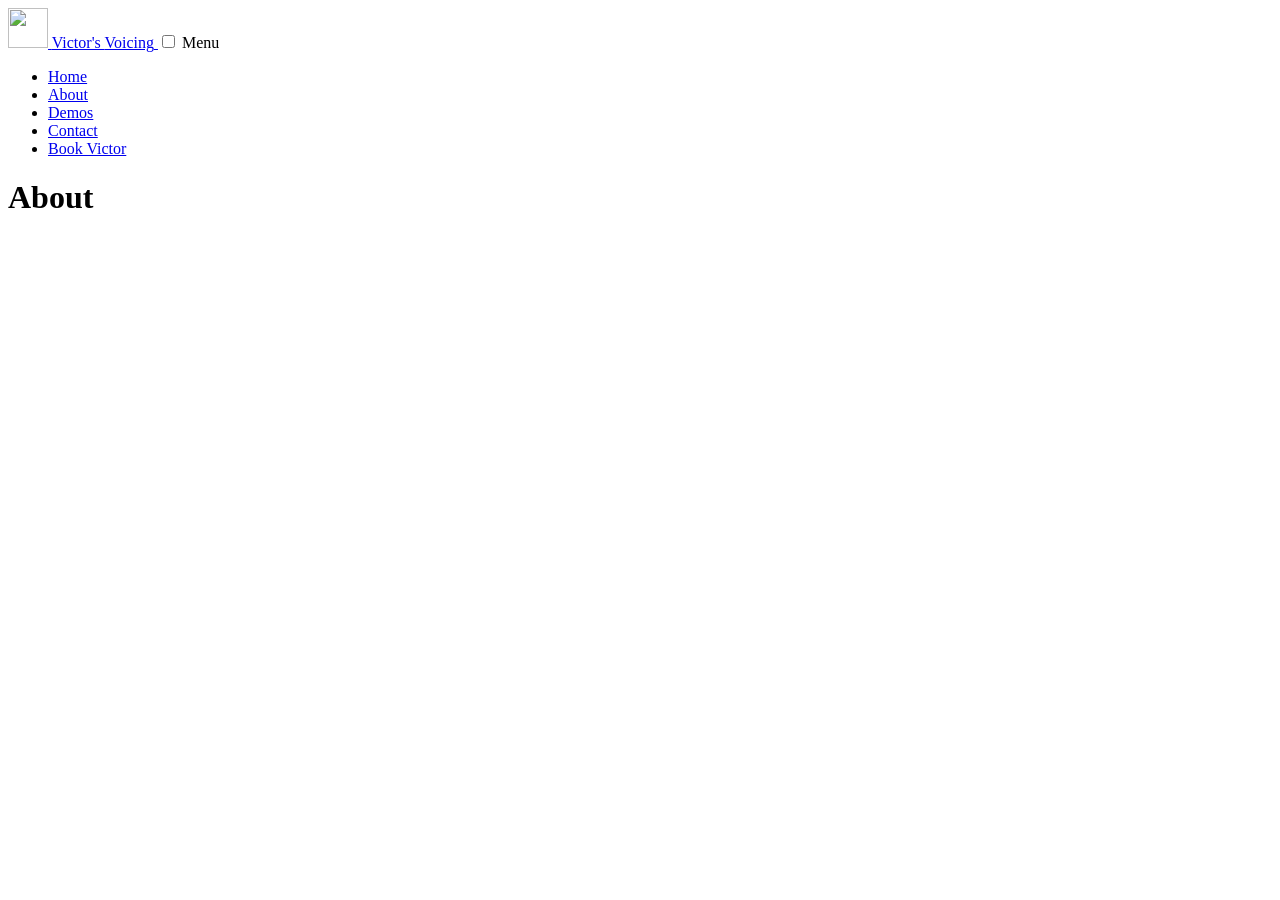
==== site/about.html @ e9a754fc "Added basic specification, build script and basic nav menu" ====
<!DOCTYPE html>
<html lang="en">

<head>
    <meta charset="UTF-8">
    <meta name="viewport" content="width=device-width, initial-scale=1.0">
    <meta http-equiv="X-UA-Compatible" content="ie=edge">
    <title>Victor's Voicing</title>
    <link rel="stylesheet" href="style.css">
</head>

<body>
    <header class="site-header" id="top">
        <a class="brand" href="index.html">
            <img class="brand-mark" src="media/images/logo-80.png" alt="" width="40" height="40">
            <span class="brand-name">Victor's <span>Voicing</span></span>
        </a>
        <input class="nav-toggle" type="checkbox" id="nav-toggle">
        <label class="nav-button" for="nav-toggle"><span class="nav-button-bars"></span>Menu</label>
        <nav class="site-nav" aria-label="Primary">
            <ul class="nav-list">
                <li><a class="nav-link" href="index.html" aria-current="page">Home</a></li>
                <li><a class="nav-link" href="about.html">About</a></li>
                <li><a class="nav-link" href="demos.html">Demos</a></li>
                <li><a class="nav-link" href="contact.html">Contact</a></li>
                <li><a class="nav-link nav-cta" href="booking.html">Book Victor</a></li>
            </ul>
        </nav>
    </header>

    <main>
        <h1>About</h1>
    </main>
</body>

</html>
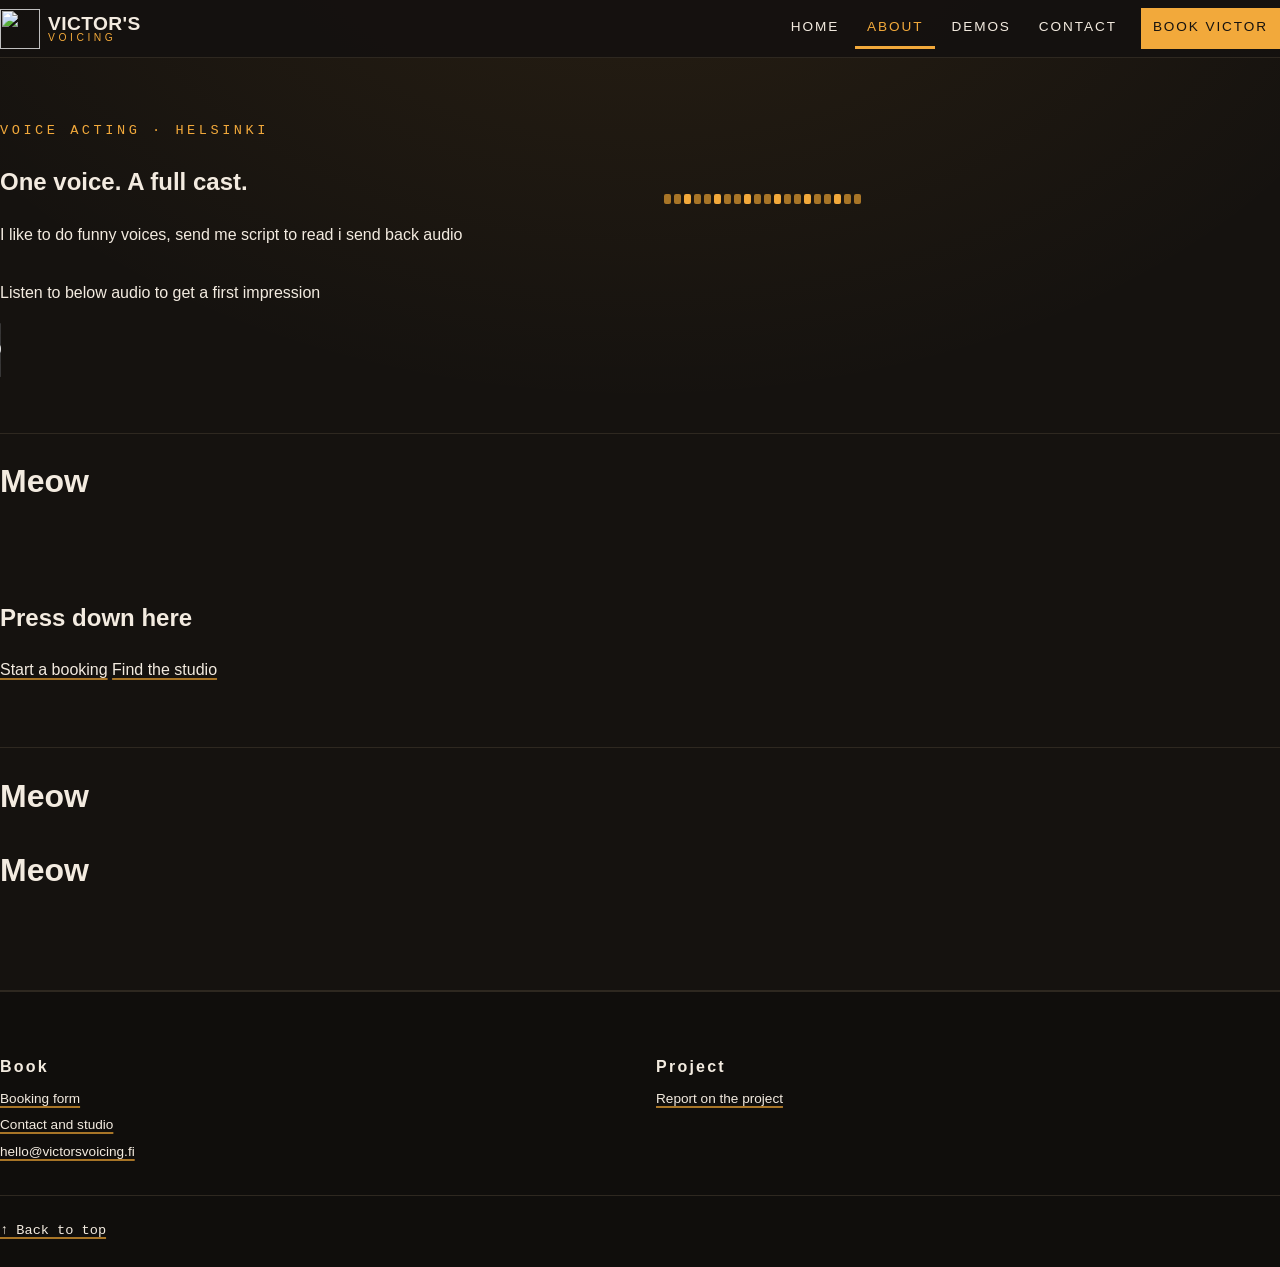
==== commit ba963ba5: "copy over the index.html header, main and footer into the other pages" ====
--- a/site/about.html
+++ b/site/about.html
@@ -6,31 +6,101 @@
     <meta name="viewport" content="width=device-width, initial-scale=1.0">
     <meta http-equiv="X-UA-Compatible" content="ie=edge">
     <title>Victor's Voicing</title>
-    <link rel="stylesheet" href="style.css">
+    <link rel="stylesheet" href="css/main.css">
+    <link rel="stylesheet" href="css/header.css">
+    <link rel="stylesheet" href="css/waveform.css">
+    <link rel="stylesheet" href="css/media-query.css">
+    <link rel="stylesheet" href="css/footer.css">
+
 </head>
 
 <body>
     <header class="site-header" id="top">
-        <a class="brand" href="index.html">
-            <img class="brand-mark" src="media/images/logo-80.png" alt="" width="40" height="40">
-            <span class="brand-name">Victor's <span>Voicing</span></span>
-        </a>
-        <input class="nav-toggle" type="checkbox" id="nav-toggle">
-        <label class="nav-button" for="nav-toggle"><span class="nav-button-bars"></span>Menu</label>
-        <nav class="site-nav" aria-label="Primary">
-            <ul class="nav-list">
-                <li><a class="nav-link" href="index.html" aria-current="page">Home</a></li>
-                <li><a class="nav-link" href="about.html">About</a></li>
-                <li><a class="nav-link" href="demos.html">Demos</a></li>
-                <li><a class="nav-link" href="contact.html">Contact</a></li>
-                <li><a class="nav-link nav-cta" href="booking.html">Book Victor</a></li>
-            </ul>
-        </nav>
+        <div class="shell header-inner">
+            <a class="brand" href="index.html">
+                <img class="brand-mark" src="media/images/logo-80.png" alt="" width="40" height="40">
+                <span class="brand-name">Victor's <span>Voicing</span></span>
+            </a>
+            <input class="nav-toggle" type="checkbox" id="nav-toggle">
+            <label class="nav-button" for="nav-toggle"><span class="nav-button-bars"></span>Menu</label>
+            <nav class="site-nav" aria-label="Primary">
+                <ul class="nav-list">
+                    <li><a class="nav-link" href="index.html">Home</a></li>
+                    <li><a class="nav-link" href="about.html" aria-current="page">About</a></li>
+                    <li><a class="nav-link" href="demos.html">Demos</a></li>
+                    <li><a class="nav-link" href="contact.html">Contact</a></li>
+                    <li><a class="nav-link nav-cta" href="booking.html">Book Victor</a></li>
+                </ul>
+            </nav>
+        </div>
     </header>
 
-    <main>
-        <h1>About</h1>
+    <main id="main">
+        <section class="section hero">
+            <div class="shell hero-grid">
+                <div>
+                    <p class="eyebrow">Voice acting · Helsinki</p>
+                    <h1 class="hero-title">One voice. <span>A full cast.</span></h1>
+                    <p class="lead">I like to do funny voices, send me script to read i send back audio</p>
+                </div>
+                <p class="waveform" aria-hidden="true">
+                    <span></span><span></span><span></span><span></span><span></span><span></span><span></span><span></span><span></span><span></span><span></span><span></span><span></span><span></span><span></span><span></span><span></span><span></span><span></span><span></span>
+                </p>
+                <div>
+                    <p>Listen to below audio to get a first impression</p>
+                    <audio controls preload="none">
+                        <source src="media/audio/clip-featured.ogg" type="audio/ogg">
+                        <source src="media/audio/clip-featured.mp3" type="audio/mpeg">
+                        <a href="media/audio/clip-featured.mp3">Introduction audio clip</a>
+                    </audio>
+                </div>
+            </div>
+        </section>
+        <h1>Meow</h1>
+
+        <section class="section">
+            <div class="shell split">
+                <div>
+                    <h2>Press down here</h2>
+                    <p class="button-row">
+                        <a class="button button-primary" href="booking.html">Start a booking</a>
+                        <a class="button button-ghost" href="contact.html">Find the studio</a>
+                    </p>
+                </div>
+            </div>
+        </section>
+
+        <h1>Meow</h1>
+        <h1>Meow</h1>
     </main>
+
+    <footer class="site-footer">
+        <div class="shell">
+            <div class="footer-grid">
+
+                <section>
+                    <h2>Book</h2>
+                    <ul class="footer-list">
+                        <li><a href="booking.html">Booking form</a></li>
+                        <li><a href="contact.html">Contact and studio</a></li>
+                        <li><a
+                                href="mailto:hello@victorsvoicing.fi?subject=Voice%20booking%20enquiry">hello@victorsvoicing.fi</a>
+                        </li>
+                    </ul>
+                </section>
+                <section>
+                    <h2>Project</h2>
+                    <ul class="footer-list">
+                        <li><a href="report.html">Report on the project</a></li>
+                    </ul>
+                </section>
+            </div>
+            <div class="footer-bottom">
+                <p><a href="#top">↑ Back to top</a></p>
+            </div>
+        </div>
+    </footer>
+
 </body>
 
 </html>
--- a/site/css/main.css
+++ b/site/css/main.css
@@ -0,0 +1,141 @@
+:root {
+    /* Color Pallete */
+    color-scheme: dark;
+    --ink: #15120f;
+    --booth: #211c17;
+    --foam: #2e2820;
+    --cream: #f3ebe0;
+    --amber: #f2a93b;
+    --amber-dim: #a87527;
+    --focus: #62d2c3;
+
+
+    /* Nice fonts */
+    --font-display: "Oswald", "Oswald Variable", Impact, "Haettenschweiler", "Arial Narrow", sans-serif;
+    --font-body: "Inter", "Segoe UI", Roboto, "Helvetica Neue", Arial, sans-serif;
+    --font-mono: "JetBrains Mono", "SFMono-Regular", Consolas, "Liberation Mono", monospace;
+
+    /* Size Constants */
+    --step--1: 0.85rem;
+    --step-0: 1rem;
+    --step-1: 1.2rem;
+    --step-2: 1.5rem;
+    --step-3: 1.85rem;
+    --step-4: 2.2rem;
+    --step-5: 2.6rem;
+
+    --space-3xs: 0.25rem;
+    --space-2xs: 0.5rem;
+    --space-xs: 0.75rem;
+    --space-s: 1rem;
+    --space-m: 1.5rem;
+    --space-l: 2rem;
+    --space-xl: 3rem;
+    --space-2xl: 4.5rem;
+    --space-3xl: 6.5rem;
+
+    --rule: 1px solid var(--foam);
+}
+
+
+/* Enforce smooth scroll and normalize size behaviour on mobile  */
+html {
+    scroll-behavior: smooth;
+    -webkit-text-size-adjust: 100%;
+}
+
+body {
+    margin: 0;
+    background-color: var(--ink);
+    background-image: radial-gradient(ellipse 90% 60% at 50% -10%, rgba(242, 169, 59, 0.09), rgba(21, 18, 15, 0) 70%);
+    background-repeat: no-repeat;
+    color: var(--cream);
+    font-family: var(--font-body);
+    font-size: var(--step-0);
+    line-height: 1.65;
+    min-height: 100vh;
+    display: flex;
+    flex-direction: column;
+}
+
+/* A tag color scheme */
+a:link {
+    color: var(--cream);
+    text-decoration-color: var(--amber-dim);
+    text-decoration-thickness: 2px;
+    text-underline-offset: 3px;
+}
+
+a:visited {
+    color: #ded2c2;
+    text-decoration-color: var(--amber-dim);
+}
+
+a:hover {
+    color: var(--amber);
+    text-decoration-color: var(--amber);
+}
+
+a:focus-visible {
+    outline: 3px solid var(--focus);
+    outline-offset: 3px;
+    border-radius: 2px;
+    color: var(--cream);
+}
+
+
+
+
+
+.brand {
+    display: flex;
+    align-items: center;
+    gap: var(--space-2xs);
+    text-decoration: none;
+    margin-right: auto;
+}
+
+.brand:hover .brand-name {
+    color: var(--amber);
+}
+
+.brand-name {
+    font-family: var(--font-display);
+    font-size: var(--step-1);
+    font-weight: 700;
+    text-transform: uppercase;
+    letter-spacing: 0.02em;
+    line-height: 1;
+    color: var(--cream);
+}
+
+.brand-name span {
+    display: block;
+    font-size: 0.54em;
+    letter-spacing: 0.34em;
+    font-weight: 400;
+    color: var(--amber);
+}
+
+
+.section {
+    padding-block: var(--space-xl);
+    border-bottom: var(--rule);
+}
+
+main {
+    flex: 1 0 auto;
+}
+
+.eyebrow {
+    font-family: var(--font-mono);
+    font-size: var(--step--1);
+    text-transform: uppercase;
+    letter-spacing: 0.26em;
+    color: var(--amber);
+    margin-bottom: var(--space-2xs);
+}
+
+.hero-grid {
+    display: grid;
+}
--- a/site/css/header.css
+++ b/site/css/header.css
@@ -0,0 +1,146 @@
+/* Header */
+.site-header {
+    position: sticky;
+    top: 0;
+    z-index: 50;
+    background-color: rgba(21, 18, 15, 0.94);
+    border-bottom: var(--rule);
+}
+
+.header-inner {
+    display: flex;
+    flex-wrap: wrap;
+    align-items: center;
+    gap: var(--space-s);
+    padding-block: var(--space-2xs);
+}
+
+.nav-toggle {
+    position: absolute;
+    opacity: 0;
+    width: 44px;
+    height: 44px;
+    margin: 0;
+}
+
+.nav-toggle:focus-visible+.nav-button {
+    outline: 3px solid var(--focus);
+    outline-offset: 2px;
+}
+
+.site-nav {
+    flex-basis: 100%;
+    max-height: 0;
+    overflow: hidden;
+    transition: max-height 280ms ease;
+}
+
+.nav-toggle:checked~.site-nav {
+    max-height: 34rem;
+}
+
+
+
+.nav-button {
+    display: flex;
+    align-items: center;
+    gap: var(--space-2xs);
+    min-height: 44px;
+    padding-inline: var(--space-2xs);
+    font-family: var(--font-display);
+    font-size: var(--step-0);
+    text-transform: uppercase;
+    letter-spacing: 0.12em;
+    color: var(--cream);
+    cursor: pointer;
+}
+
+.nav-button:hover {
+    color: var(--amber);
+}
+
+
+.nav-button-bars {
+    position: relative;
+    display: block;
+    width: 26px;
+    height: 2px;
+    background-color: currentcolor;
+}
+
+.nav-button-bars::before,
+.nav-button-bars::after {
+    content: "";
+    position: absolute;
+    left: 0;
+    width: 26px;
+    height: 2px;
+    background-color: currentcolor;
+}
+
+.nav-button-bars::before {
+    top: -8px;
+}
+
+.nav-button-bars::after {
+    top: 8px;
+}
+
+
+
+
+
+.nav-list {
+    list-style: none;
+    margin: 0;
+    padding: 0 0 var(--space-s) 0;
+    display: flex;
+    flex-direction: column;
+    gap: 2px;
+}
+
+.nav-link {
+    display: block;
+    padding: var(--space-2xs) var(--space-xs);
+    border-left: 3px solid transparent;
+    font-family: var(--font-display);
+    font-size: var(--step-0);
+    text-transform: uppercase;
+    letter-spacing: 0.1em;
+    text-decoration: none;
+}
+
+.nav-link:hover {
+    background-color: var(--booth);
+    border-left-color: var(--amber);
+}
+
+.nav-link[aria-current="page"] {
+    color: var(--amber);
+    border-left-color: var(--amber);
+    background-color: var(--booth);
+}
+
+.nav-cta {
+    margin-top: var(--space-2xs);
+    background-color: var(--amber);
+    color: var(--ink);
+    border-left-color: var(--amber);
+    text-align: center;
+}
+
+.nav-cta:link,
+.nav-cta:visited {
+    color: var(--ink);
+}
+
+.nav-cta:hover {
+    background-color: var(--cream);
+    color: var(--ink);
+}
+
+.nav-cta[aria-current="page"] {
+    background-color: var(--amber);
+    color: var(--ink);
+    border-left-color: var(--amber);
+}
--- a/site/css/waveform.css
+++ b/site/css/waveform.css
@@ -0,0 +1,138 @@
+.waveform {
+    display: flex;
+    align-items: flex-end;
+    gap: 3px;
+    height: 46px;
+    margin-bottom: var(--space-m);
+    margin-left: var(--space-m);
+}
+
+.waveform span {
+    display: block;
+    flex: 1 1 auto;
+    min-width: 3px;
+    max-width: 7px;
+    height: 22%;
+    background-color: var(--amber-dim);
+    border-radius: 2px;
+    transform-origin: bottom center;
+    animation: level 1900ms ease-in-out infinite;
+}
+
+.waveform span:nth-child(3n) {
+    background-color: var(--amber);
+    animation-duration: 2400ms;
+}
+
+.waveform span:nth-child(5n) {
+    animation-duration: 1500ms;
+}
+
+.waveform span:nth-child(1) {
+    animation-delay: 0ms;
+}
+
+.waveform span:nth-child(2) {
+    animation-delay: 90ms;
+}
+
+.waveform span:nth-child(3) {
+    animation-delay: 180ms;
+}
+
+.waveform span:nth-child(4) {
+    animation-delay: 270ms;
+}
+
+.waveform span:nth-child(5) {
+    animation-delay: 360ms;
+}
+
+.waveform span:nth-child(6) {
+    animation-delay: 450ms;
+}
+
+.waveform span:nth-child(7) {
+    animation-delay: 540ms;
+}
+
+.waveform span:nth-child(8) {
+    animation-delay: 630ms;
+}
+
+.waveform span:nth-child(9) {
+    animation-delay: 720ms;
+}
+
+.waveform span:nth-child(10) {
+    animation-delay: 810ms;
+}
+
+.waveform span:nth-child(11) {
+    animation-delay: 900ms;
+}
+
+.waveform span:nth-child(12) {
+    animation-delay: 990ms;
+}
+
+.waveform span:nth-child(13) {
+    animation-delay: 1080ms;
+}
+
+.waveform span:nth-child(14) {
+    animation-delay: 1170ms;
+}
+
+.waveform span:nth-child(15) {
+    animation-delay: 1260ms;
+}
+
+.waveform span:nth-child(16) {
+    animation-delay: 1350ms;
+}
+
+.waveform span:nth-child(17) {
+    animation-delay: 1440ms;
+}
+
+.waveform span:nth-child(18) {
+    animation-delay: 1530ms;
+}
+
+.waveform span:nth-child(19) {
+    animation-delay: 1620ms;
+}
+
+.waveform span:nth-child(20) {
+    animation-delay: 1710ms;
+}
+
+@keyframes level {
+    0% {
+        transform: scaleY(1);
+    }
+
+    25% {
+        transform: scaleY(3.4);
+    }
+
+    50% {
+        transform: scaleY(1.6);
+    }
+
+    75% {
+        transform: scaleY(4.2);
+    }
+
+    100% {
+        transform: scaleY(1);
+    }
+}
+
+@media (prefers-reduced-motion: reduce) {
+    .waveform span {
+        animation: none;
+        transform: scaleY(2.4);
+    }
+}
--- a/site/css/media-query.css
+++ b/site/css/media-query.css
@@ -0,0 +1,65 @@
+@media (min-width: 768px) {
+    .hero-grid {
+        grid-template-columns: 1fr 1fr;
+        align-items: center;
+    }
+}
+
+
+/*
+  Nav bar desktop override.
+
+  enough room to show the links permanently so we undo all folding by removing/hiding stuff and lay menu out flat
+*/
+@media (min-width: 1024px) {
+
+    .nav-toggle,
+    .nav-button {
+        display: none;
+    }
+
+    .site-nav {
+        flex-basis: auto;
+        max-height: none;
+        overflow: visible;
+    }
+
+    /* Lay the nav links out horizontally */
+    .nav-list {
+        flex-direction: row;
+        align-items: center;
+        gap: var(--space-3xs);
+        padding: 0;
+    }
+
+    .nav-link {
+        border-left: 0;
+        border-bottom: 3px solid transparent;
+        font-size: var(--step--1);
+        letter-spacing: 0.14em;
+    }
+
+    .nav-link:hover {
+        background-color: transparent;
+        border-bottom-color: var(--amber);
+    }
+
+    .nav-link[aria-current="page"] {
+        background-color: transparent;
+        border-bottom-color: var(--amber);
+    }
+
+    .nav-cta {
+        margin-top: 0;
+        margin-left: var(--space-2xs);
+        border-bottom-color: transparent;
+    }
+
+    .nav-cta:hover {
+        border-bottom-color: transparent;
+    }
+
+    .nav-cta[aria-current="page"] {
+        border-bottom-color: transparent;
+    }
+}
--- a/site/css/footer.css
+++ b/site/css/footer.css
@@ -0,0 +1,47 @@
+.site-footer {
+    border-top: 2px solid var(--foam);
+    background-color: #100e0c;
+    padding-block: var(--space-xl) var(--space-m);
+    margin-top: var(--space-2xl);
+    font-size: var(--step--1);
+}
+
+.footer-grid {
+    display: grid;
+    grid-template-columns: 1fr 1fr;
+    gap: var(--space-l);
+    margin-bottom: var(--space-l);
+}
+
+.footer-grid h2 {
+    font-size: var(--step-0);
+    letter-spacing: 0.14em;
+    color: var(--muted);
+    margin-bottom: var(--space-2xs);
+}
+
+.footer-list {
+    list-style: none;
+    padding: 0;
+    margin: 0;
+    display: grid;
+    gap: var(--space-3xs);
+}
+
+.footer-bottom {
+    display: flex;
+    flex-wrap: wrap;
+    gap: var(--space-s);
+    justify-content: space-between;
+    align-items: center;
+    border-top: var(--rule);
+    padding-top: var(--space-m);
+    color: var(--muted);
+    font-family: var(--font-mono);
+    font-size: var(--step--1);
+}
+
+.footer-bottom p {
+    margin: 0;
+    max-width: none;
+}
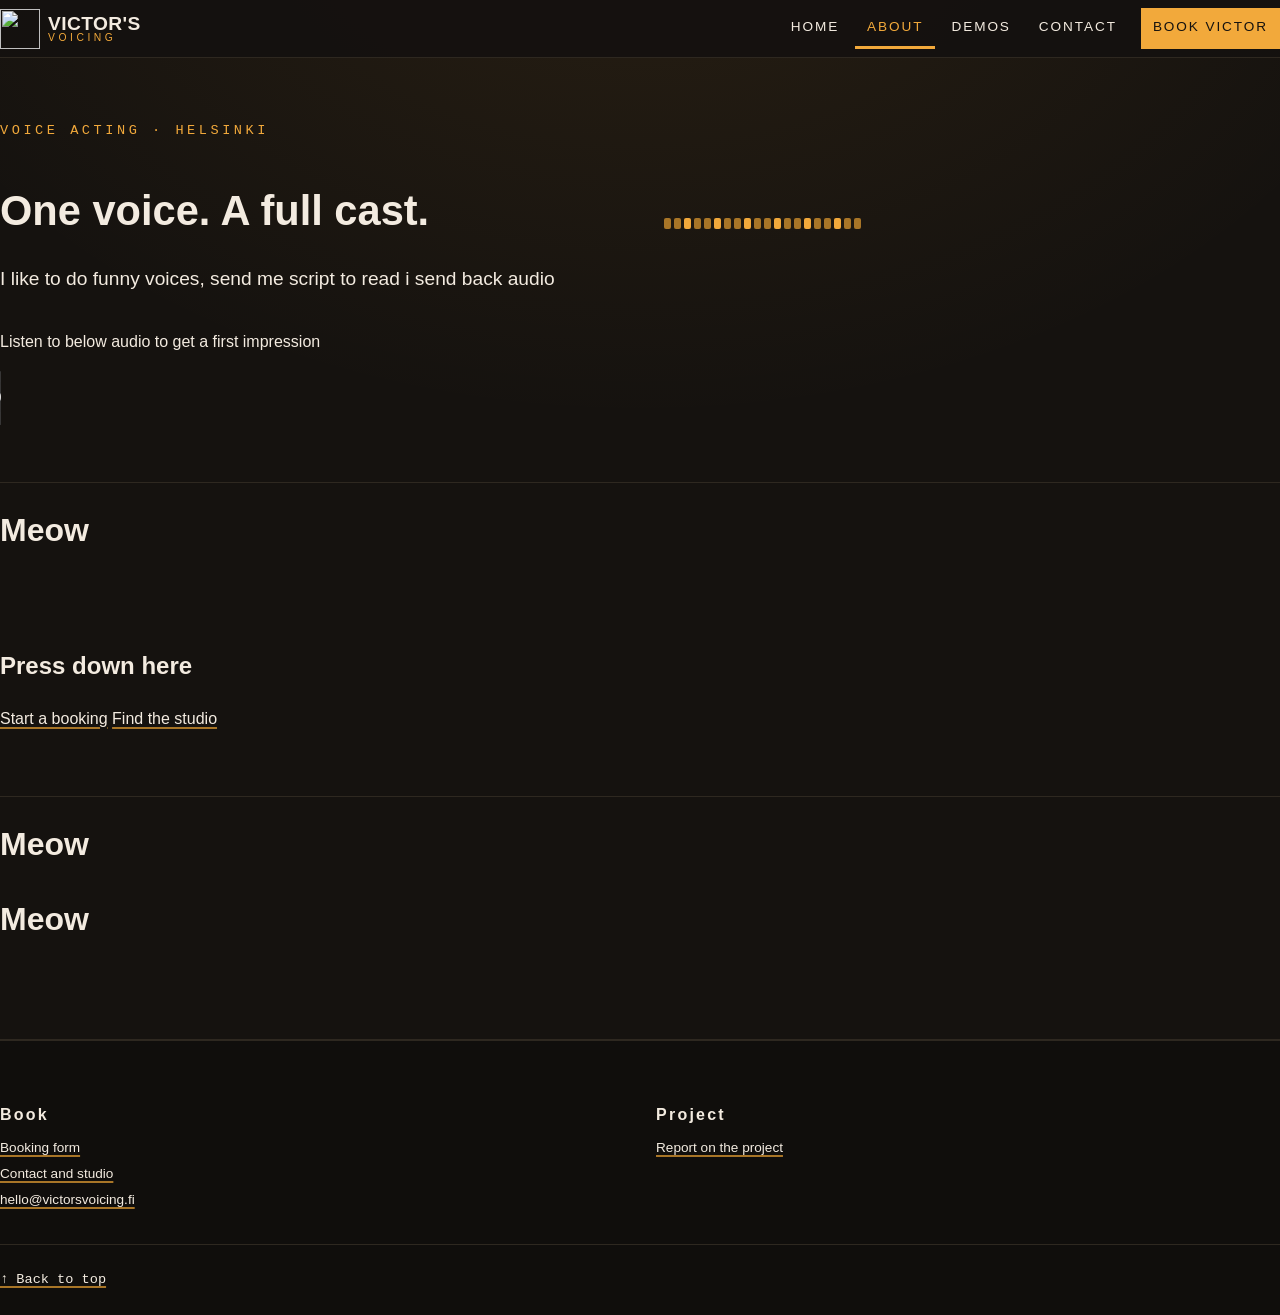
==== commit 11e2fd5e: "update intendation" ====
--- a/site/about.html
+++ b/site/about.html
@@ -2,104 +2,103 @@
 <html lang="en">
 
 <head>
-    <meta charset="UTF-8">
-    <meta name="viewport" content="width=device-width, initial-scale=1.0">
-    <meta http-equiv="X-UA-Compatible" content="ie=edge">
-    <title>Victor's Voicing</title>
-    <link rel="stylesheet" href="css/main.css">
-    <link rel="stylesheet" href="css/header.css">
-    <link rel="stylesheet" href="css/waveform.css">
-    <link rel="stylesheet" href="css/media-query.css">
-    <link rel="stylesheet" href="css/footer.css">
+  <meta charset="UTF-8">
+  <meta name="viewport" content="width=device-width, initial-scale=1.0">
+  <meta http-equiv="X-UA-Compatible" content="ie=edge">
+  <title>Victor's Voicing</title>
+  <link rel="stylesheet" href="css/main.css">
+  <link rel="stylesheet" href="css/header.css">
+  <link rel="stylesheet" href="css/waveform.css">
+  <link rel="stylesheet" href="css/media-query.css">
+  <link rel="stylesheet" href="css/footer.css">
 
 </head>
 
 <body>
-    <header class="site-header" id="top">
-        <div class="shell header-inner">
-            <a class="brand" href="index.html">
-                <img class="brand-mark" src="media/images/logo-80.png" alt="" width="40" height="40">
-                <span class="brand-name">Victor's <span>Voicing</span></span>
-            </a>
-            <input class="nav-toggle" type="checkbox" id="nav-toggle">
-            <label class="nav-button" for="nav-toggle"><span class="nav-button-bars"></span>Menu</label>
-            <nav class="site-nav" aria-label="Primary">
-                <ul class="nav-list">
-                    <li><a class="nav-link" href="index.html">Home</a></li>
-                    <li><a class="nav-link" href="about.html" aria-current="page">About</a></li>
-                    <li><a class="nav-link" href="demos.html">Demos</a></li>
-                    <li><a class="nav-link" href="contact.html">Contact</a></li>
-                    <li><a class="nav-link nav-cta" href="booking.html">Book Victor</a></li>
-                </ul>
-            </nav>
+  <header class="site-header" id="top">
+    <div class="shell header-inner">
+      <a class="brand" href="index.html">
+        <img class="brand-mark" src="media/images/logo-80.png" alt="" width="40" height="40">
+        <span class="brand-name">Victor's <span>Voicing</span></span>
+      </a>
+      <input class="nav-toggle" type="checkbox" id="nav-toggle">
+      <label class="nav-button" for="nav-toggle"><span class="nav-button-bars"></span>Menu</label>
+      <nav class="site-nav" aria-label="Primary">
+        <ul class="nav-list">
+          <li><a class="nav-link" href="index.html">Home</a></li>
+          <li><a class="nav-link" href="about.html" aria-current="page">About</a></li>
+          <li><a class="nav-link" href="demos.html">Demos</a></li>
+          <li><a class="nav-link" href="contact.html">Contact</a></li>
+          <li><a class="nav-link nav-cta" href="booking.html">Book Victor</a></li>
+        </ul>
+      </nav>
+    </div>
+  </header>
+
+  <main id="main">
+    <section class="section hero">
+      <div class="shell hero-grid">
+        <div>
+          <p class="eyebrow">Voice acting · Helsinki</p>
+          <h1 class="hero-title">One voice. <span>A full cast.</span></h1>
+          <p class="lead">I like to do funny voices, send me script to read i send back audio</p>
         </div>
-    </header>
+        <p class="waveform" aria-hidden="true">
+          <span></span><span></span><span></span><span></span><span></span><span></span><span></span><span></span><span></span><span></span><span></span><span></span><span></span><span></span><span></span><span></span><span></span><span></span><span></span><span></span>
+        </p>
+        <div>
+          <p>Listen to below audio to get a first impression</p>
+          <audio controls preload="none">
+            <source src="media/audio/clip-featured.ogg" type="audio/ogg">
+            <source src="media/audio/clip-featured.mp3" type="audio/mpeg">
+            <a href="media/audio/clip-featured.mp3">Introduction audio clip</a>
+          </audio>
+        </div>
+      </div>
+    </section>
+    <h1>Meow</h1>
 
-    <main id="main">
-        <section class="section hero">
-            <div class="shell hero-grid">
-                <div>
-                    <p class="eyebrow">Voice acting · Helsinki</p>
-                    <h1 class="hero-title">One voice. <span>A full cast.</span></h1>
-                    <p class="lead">I like to do funny voices, send me script to read i send back audio</p>
-                </div>
-                <p class="waveform" aria-hidden="true">
-                    <span></span><span></span><span></span><span></span><span></span><span></span><span></span><span></span><span></span><span></span><span></span><span></span><span></span><span></span><span></span><span></span><span></span><span></span><span></span><span></span>
-                </p>
-                <div>
-                    <p>Listen to below audio to get a first impression</p>
-                    <audio controls preload="none">
-                        <source src="media/audio/clip-featured.ogg" type="audio/ogg">
-                        <source src="media/audio/clip-featured.mp3" type="audio/mpeg">
-                        <a href="media/audio/clip-featured.mp3">Introduction audio clip</a>
-                    </audio>
-                </div>
-            </div>
+    <section class="section">
+      <div class="shell split">
+        <div>
+          <h2>Press down here</h2>
+          <p class="button-row">
+            <a class="button button-primary" href="booking.html">Start a booking</a>
+            <a class="button button-ghost" href="contact.html">Find the studio</a>
+          </p>
+        </div>
+      </div>
+    </section>
+
+    <h1>Meow</h1>
+    <h1>Meow</h1>
+  </main>
+
+  <footer class="site-footer">
+    <div class="shell">
+      <div class="footer-grid">
+
+        <section>
+          <h2>Book</h2>
+          <ul class="footer-list">
+            <li><a href="booking.html">Booking form</a></li>
+            <li><a href="contact.html">Contact and studio</a></li>
+            <li><a href="mailto:hello@victorsvoicing.fi?subject=Voice%20booking%20enquiry">hello@victorsvoicing.fi</a>
+            </li>
+          </ul>
         </section>
-        <h1>Meow</h1>
-
-        <section class="section">
-            <div class="shell split">
-                <div>
-                    <h2>Press down here</h2>
-                    <p class="button-row">
-                        <a class="button button-primary" href="booking.html">Start a booking</a>
-                        <a class="button button-ghost" href="contact.html">Find the studio</a>
-                    </p>
-                </div>
-            </div>
+        <section>
+          <h2>Project</h2>
+          <ul class="footer-list">
+            <li><a href="report.html">Report on the project</a></li>
+          </ul>
         </section>
-
-        <h1>Meow</h1>
-        <h1>Meow</h1>
-    </main>
-
-    <footer class="site-footer">
-        <div class="shell">
-            <div class="footer-grid">
-
-                <section>
-                    <h2>Book</h2>
-                    <ul class="footer-list">
-                        <li><a href="booking.html">Booking form</a></li>
-                        <li><a href="contact.html">Contact and studio</a></li>
-                        <li><a
-                                href="mailto:hello@victorsvoicing.fi?subject=Voice%20booking%20enquiry">hello@victorsvoicing.fi</a>
-                        </li>
-                    </ul>
-                </section>
-                <section>
-                    <h2>Project</h2>
-                    <ul class="footer-list">
-                        <li><a href="report.html">Report on the project</a></li>
-                    </ul>
-                </section>
-            </div>
-            <div class="footer-bottom">
-                <p><a href="#top">↑ Back to top</a></p>
-            </div>
-        </div>
-    </footer>
+      </div>
+      <div class="footer-bottom">
+        <p><a href="#top">↑ Back to top</a></p>
+      </div>
+    </div>
+  </footer>
 
 </body>
 
--- a/site/css/main.css
+++ b/site/css/main.css
@@ -1,86 +1,86 @@
 :root {
-    /* Color Pallete */
-    color-scheme: dark;
-    --ink: #15120f;
-    --booth: #211c17;
-    --foam: #2e2820;
-    --cream: #f3ebe0;
-    --amber: #f2a93b;
-    --amber-dim: #a87527;
-    --focus: #62d2c3;
+  /* Color Pallete */
+  color-scheme: dark;
+  --ink: #15120f;
+  --booth: #211c17;
+  --foam: #2e2820;
+  --cream: #f3ebe0;
+  --amber: #f2a93b;
+  --amber-dim: #a87527;
+  --focus: #62d2c3;
 
 
-    /* Nice fonts */
-    --font-display: "Oswald", "Oswald Variable", Impact, "Haettenschweiler", "Arial Narrow", sans-serif;
-    --font-body: "Inter", "Segoe UI", Roboto, "Helvetica Neue", Arial, sans-serif;
-    --font-mono: "JetBrains Mono", "SFMono-Regular", Consolas, "Liberation Mono", monospace;
+  /* Nice fonts */
+  --font-display: "Oswald", "Oswald Variable", Impact, "Haettenschweiler", "Arial Narrow", sans-serif;
+  --font-body: "Inter", "Segoe UI", Roboto, "Helvetica Neue", Arial, sans-serif;
+  --font-mono: "JetBrains Mono", "SFMono-Regular", Consolas, "Liberation Mono", monospace;
 
-    /* Size Constants */
-    --step--1: 0.85rem;
-    --step-0: 1rem;
-    --step-1: 1.2rem;
-    --step-2: 1.5rem;
-    --step-3: 1.85rem;
-    --step-4: 2.2rem;
-    --step-5: 2.6rem;
+  /* Size Constants */
+  --step--1: 0.85rem;
+  --step-0: 1rem;
+  --step-1: 1.2rem;
+  --step-2: 1.5rem;
+  --step-3: 1.85rem;
+  --step-4: 2.2rem;
+  --step-5: 2.6rem;
 
-    --space-3xs: 0.25rem;
-    --space-2xs: 0.5rem;
-    --space-xs: 0.75rem;
-    --space-s: 1rem;
-    --space-m: 1.5rem;
-    --space-l: 2rem;
-    --space-xl: 3rem;
-    --space-2xl: 4.5rem;
-    --space-3xl: 6.5rem;
+  --space-3xs: 0.25rem;
+  --space-2xs: 0.5rem;
+  --space-xs: 0.75rem;
+  --space-s: 1rem;
+  --space-m: 1.5rem;
+  --space-l: 2rem;
+  --space-xl: 3rem;
+  --space-2xl: 4.5rem;
+  --space-3xl: 6.5rem;
 
-    --rule: 1px solid var(--foam);
+  --rule: 1px solid var(--foam);
 }
 
 
 /* Enforce smooth scroll and normalize size behaviour on mobile  */
 html {
-    scroll-behavior: smooth;
-    -webkit-text-size-adjust: 100%;
+  scroll-behavior: smooth;
+  -webkit-text-size-adjust: 100%;
 }
 
 body {
-    margin: 0;
-    background-color: var(--ink);
-    background-image: radial-gradient(ellipse 90% 60% at 50% -10%, rgba(242, 169, 59, 0.09), rgba(21, 18, 15, 0) 70%);
-    background-repeat: no-repeat;
-    color: var(--cream);
-    font-family: var(--font-body);
-    font-size: var(--step-0);
-    line-height: 1.65;
-    min-height: 100vh;
-    display: flex;
-    flex-direction: column;
+  margin: 0;
+  background-color: var(--ink);
+  background-image: radial-gradient(ellipse 90% 60% at 50% -10%, rgba(242, 169, 59, 0.09), rgba(21, 18, 15, 0) 70%);
+  background-repeat: no-repeat;
+  color: var(--cream);
+  font-family: var(--font-body);
+  font-size: var(--step-0);
+  line-height: 1.65;
+  min-height: 100vh;
+  display: flex;
+  flex-direction: column;
 }
 
 /* A tag color scheme */
 a:link {
-    color: var(--cream);
-    text-decoration-color: var(--amber-dim);
-    text-decoration-thickness: 2px;
-    text-underline-offset: 3px;
+  color: var(--cream);
+  text-decoration-color: var(--amber-dim);
+  text-decoration-thickness: 2px;
+  text-underline-offset: 3px;
 }
 
 a:visited {
-    color: #ded2c2;
-    text-decoration-color: var(--amber-dim);
+  color: #ded2c2;
+  text-decoration-color: var(--amber-dim);
 }
 
 a:hover {
-    color: var(--amber);
-    text-decoration-color: var(--amber);
+  color: var(--amber);
+  text-decoration-color: var(--amber);
 }
 
 a:focus-visible {
-    outline: 3px solid var(--focus);
-    outline-offset: 3px;
-    border-radius: 2px;
-    color: var(--cream);
+  outline: 3px solid var(--focus);
+  outline-offset: 3px;
+  border-radius: 2px;
+  color: var(--cream);
 }
 
 
@@ -88,54 +88,66 @@
 
 
 .brand {
-    display: flex;
-    align-items: center;
-    gap: var(--space-2xs);
-    text-decoration: none;
-    margin-right: auto;
+  display: flex;
+  align-items: center;
+  gap: var(--space-2xs);
+  text-decoration: none;
+  margin-right: auto;
 }
 
 .brand:hover .brand-name {
-    color: var(--amber);
+  color: var(--amber);
 }
 
 .brand-name {
-    font-family: var(--font-display);
-    font-size: var(--step-1);
-    font-weight: 700;
-    text-transform: uppercase;
-    letter-spacing: 0.02em;
-    line-height: 1;
-    color: var(--cream);
+  font-family: var(--font-display);
+  font-size: var(--step-1);
+  font-weight: 700;
+  text-transform: uppercase;
+  letter-spacing: 0.02em;
+  line-height: 1;
+  color: var(--cream);
 }
 
 .brand-name span {
-    display: block;
-    font-size: 0.54em;
-    letter-spacing: 0.34em;
-    font-weight: 400;
-    color: var(--amber);
+  display: block;
+  font-size: 0.54em;
+  letter-spacing: 0.34em;
+  font-weight: 400;
+  color: var(--amber);
 }
 
 
 .section {
-    padding-block: var(--space-xl);
-    border-bottom: var(--rule);
+  padding-block: var(--space-xl);
+  border-bottom: var(--rule);
 }
 
 main {
-    flex: 1 0 auto;
+  flex: 1 0 auto;
 }
 
 .eyebrow {
-    font-family: var(--font-mono);
-    font-size: var(--step--1);
-    text-transform: uppercase;
-    letter-spacing: 0.26em;
-    color: var(--amber);
-    margin-bottom: var(--space-2xs);
+  font-family: var(--font-mono);
+  font-size: var(--step--1);
+  text-transform: uppercase;
+  letter-spacing: 0.26em;
+  color: var(--amber);
+  margin-bottom: var(--space-2xs);
 }
 
 .hero-grid {
-    display: grid;
+  display: grid;
 }
+
+.hero-title {
+  font-size: var(--step-5);
+  margin-bottom: var(--space-xs);
+}
+
+.lead {
+  font-size: var(--step-1);
+  line-height: 1.5;
+  color: var(--muted);
+  max-width: 54ch;
+}
--- a/site/css/header.css
+++ b/site/css/header.css
@@ -1,89 +1,89 @@
 /* Header */
 .site-header {
-    position: sticky;
-    top: 0;
-    z-index: 50;
-    background-color: rgba(21, 18, 15, 0.94);
-    border-bottom: var(--rule);
+  position: sticky;
+  top: 0;
+  z-index: 50;
+  background-color: rgba(21, 18, 15, 0.94);
+  border-bottom: var(--rule);
 }
 
 .header-inner {
-    display: flex;
-    flex-wrap: wrap;
-    align-items: center;
-    gap: var(--space-s);
-    padding-block: var(--space-2xs);
+  display: flex;
+  flex-wrap: wrap;
+  align-items: center;
+  gap: var(--space-s);
+  padding-block: var(--space-2xs);
 }
 
 .nav-toggle {
-    position: absolute;
-    opacity: 0;
-    width: 44px;
-    height: 44px;
-    margin: 0;
+  position: absolute;
+  opacity: 0;
+  width: 44px;
+  height: 44px;
+  margin: 0;
 }
 
 .nav-toggle:focus-visible+.nav-button {
-    outline: 3px solid var(--focus);
-    outline-offset: 2px;
+  outline: 3px solid var(--focus);
+  outline-offset: 2px;
 }
 
 .site-nav {
-    flex-basis: 100%;
-    max-height: 0;
-    overflow: hidden;
-    transition: max-height 280ms ease;
+  flex-basis: 100%;
+  max-height: 0;
+  overflow: hidden;
+  transition: max-height 280ms ease;
 }
 
 .nav-toggle:checked~.site-nav {
-    max-height: 34rem;
+  max-height: 34rem;
 }
 
 
 
 .nav-button {
-    display: flex;
-    align-items: center;
-    gap: var(--space-2xs);
-    min-height: 44px;
-    padding-inline: var(--space-2xs);
-    font-family: var(--font-display);
-    font-size: var(--step-0);
-    text-transform: uppercase;
-    letter-spacing: 0.12em;
-    color: var(--cream);
-    cursor: pointer;
+  display: flex;
+  align-items: center;
+  gap: var(--space-2xs);
+  min-height: 44px;
+  padding-inline: var(--space-2xs);
+  font-family: var(--font-display);
+  font-size: var(--step-0);
+  text-transform: uppercase;
+  letter-spacing: 0.12em;
+  color: var(--cream);
+  cursor: pointer;
 }
 
 .nav-button:hover {
-    color: var(--amber);
+  color: var(--amber);
 }
 
 
 .nav-button-bars {
-    position: relative;
-    display: block;
-    width: 26px;
-    height: 2px;
-    background-color: currentcolor;
+  position: relative;
+  display: block;
+  width: 26px;
+  height: 2px;
+  background-color: currentcolor;
 }
 
 .nav-button-bars::before,
 .nav-button-bars::after {
-    content: "";
-    position: absolute;
-    left: 0;
-    width: 26px;
-    height: 2px;
-    background-color: currentcolor;
+  content: "";
+  position: absolute;
+  left: 0;
+  width: 26px;
+  height: 2px;
+  background-color: currentcolor;
 }
 
 .nav-button-bars::before {
-    top: -8px;
+  top: -8px;
 }
 
 .nav-button-bars::after {
-    top: 8px;
+  top: 8px;
 }
 
 
@@ -91,56 +91,56 @@
 
 
 .nav-list {
-    list-style: none;
-    margin: 0;
-    padding: 0 0 var(--space-s) 0;
-    display: flex;
-    flex-direction: column;
-    gap: 2px;
+  list-style: none;
+  margin: 0;
+  padding: 0 0 var(--space-s) 0;
+  display: flex;
+  flex-direction: column;
+  gap: 2px;
 }
 
 .nav-link {
-    display: block;
-    padding: var(--space-2xs) var(--space-xs);
-    border-left: 3px solid transparent;
-    font-family: var(--font-display);
-    font-size: var(--step-0);
-    text-transform: uppercase;
-    letter-spacing: 0.1em;
-    text-decoration: none;
+  display: block;
+  padding: var(--space-2xs) var(--space-xs);
+  border-left: 3px solid transparent;
+  font-family: var(--font-display);
+  font-size: var(--step-0);
+  text-transform: uppercase;
+  letter-spacing: 0.1em;
+  text-decoration: none;
 }
 
 .nav-link:hover {
-    background-color: var(--booth);
-    border-left-color: var(--amber);
+  background-color: var(--booth);
+  border-left-color: var(--amber);
 }
 
 .nav-link[aria-current="page"] {
-    color: var(--amber);
-    border-left-color: var(--amber);
-    background-color: var(--booth);
+  color: var(--amber);
+  border-left-color: var(--amber);
+  background-color: var(--booth);
 }
 
 .nav-cta {
-    margin-top: var(--space-2xs);
-    background-color: var(--amber);
-    color: var(--ink);
-    border-left-color: var(--amber);
-    text-align: center;
+  margin-top: var(--space-2xs);
+  background-color: var(--amber);
+  color: var(--ink);
+  border-left-color: var(--amber);
+  text-align: center;
 }
 
 .nav-cta:link,
 .nav-cta:visited {
-    color: var(--ink);
+  color: var(--ink);
 }
 
 .nav-cta:hover {
-    background-color: var(--cream);
-    color: var(--ink);
+  background-color: var(--cream);
+  color: var(--ink);
 }
 
 .nav-cta[aria-current="page"] {
-    background-color: var(--amber);
-    color: var(--ink);
-    border-left-color: var(--amber);
+  background-color: var(--amber);
+  color: var(--ink);
+  border-left-color: var(--amber);
 }
--- a/site/css/waveform.css
+++ b/site/css/waveform.css
@@ -1,138 +1,138 @@
 .waveform {
-    display: flex;
-    align-items: flex-end;
-    gap: 3px;
-    height: 46px;
-    margin-bottom: var(--space-m);
-    margin-left: var(--space-m);
+  display: flex;
+  align-items: flex-end;
+  gap: 3px;
+  height: 46px;
+  margin-bottom: var(--space-m);
+  margin-left: var(--space-m);
 }
 
 .waveform span {
-    display: block;
-    flex: 1 1 auto;
-    min-width: 3px;
-    max-width: 7px;
-    height: 22%;
-    background-color: var(--amber-dim);
-    border-radius: 2px;
-    transform-origin: bottom center;
-    animation: level 1900ms ease-in-out infinite;
+  display: block;
+  flex: 1 1 auto;
+  min-width: 3px;
+  max-width: 7px;
+  height: 22%;
+  background-color: var(--amber-dim);
+  border-radius: 2px;
+  transform-origin: bottom center;
+  animation: level 1900ms ease-in-out infinite;
 }
 
 .waveform span:nth-child(3n) {
-    background-color: var(--amber);
-    animation-duration: 2400ms;
+  background-color: var(--amber);
+  animation-duration: 2400ms;
 }
 
 .waveform span:nth-child(5n) {
-    animation-duration: 1500ms;
+  animation-duration: 1500ms;
 }
 
 .waveform span:nth-child(1) {
-    animation-delay: 0ms;
+  animation-delay: 0ms;
 }
 
 .waveform span:nth-child(2) {
-    animation-delay: 90ms;
+  animation-delay: 90ms;
 }
 
 .waveform span:nth-child(3) {
-    animation-delay: 180ms;
+  animation-delay: 180ms;
 }
 
 .waveform span:nth-child(4) {
-    animation-delay: 270ms;
+  animation-delay: 270ms;
 }
 
 .waveform span:nth-child(5) {
-    animation-delay: 360ms;
+  animation-delay: 360ms;
 }
 
 .waveform span:nth-child(6) {
-    animation-delay: 450ms;
+  animation-delay: 450ms;
 }
 
 .waveform span:nth-child(7) {
-    animation-delay: 540ms;
+  animation-delay: 540ms;
 }
 
 .waveform span:nth-child(8) {
-    animation-delay: 630ms;
+  animation-delay: 630ms;
 }
 
 .waveform span:nth-child(9) {
-    animation-delay: 720ms;
+  animation-delay: 720ms;
 }
 
 .waveform span:nth-child(10) {
-    animation-delay: 810ms;
+  animation-delay: 810ms;
 }
 
 .waveform span:nth-child(11) {
-    animation-delay: 900ms;
+  animation-delay: 900ms;
 }
 
 .waveform span:nth-child(12) {
-    animation-delay: 990ms;
+  animation-delay: 990ms;
 }
 
 .waveform span:nth-child(13) {
-    animation-delay: 1080ms;
+  animation-delay: 1080ms;
 }
 
 .waveform span:nth-child(14) {
-    animation-delay: 1170ms;
+  animation-delay: 1170ms;
 }
 
 .waveform span:nth-child(15) {
-    animation-delay: 1260ms;
+  animation-delay: 1260ms;
 }
 
 .waveform span:nth-child(16) {
-    animation-delay: 1350ms;
+  animation-delay: 1350ms;
 }
 
 .waveform span:nth-child(17) {
-    animation-delay: 1440ms;
+  animation-delay: 1440ms;
 }
 
 .waveform span:nth-child(18) {
-    animation-delay: 1530ms;
+  animation-delay: 1530ms;
 }
 
 .waveform span:nth-child(19) {
-    animation-delay: 1620ms;
+  animation-delay: 1620ms;
 }
 
 .waveform span:nth-child(20) {
-    animation-delay: 1710ms;
+  animation-delay: 1710ms;
 }
 
 @keyframes level {
-    0% {
-        transform: scaleY(1);
-    }
+  0% {
+    transform: scaleY(1);
+  }
 
-    25% {
-        transform: scaleY(3.4);
-    }
+  25% {
+    transform: scaleY(3.4);
+  }
 
-    50% {
-        transform: scaleY(1.6);
-    }
+  50% {
+    transform: scaleY(1.6);
+  }
 
-    75% {
-        transform: scaleY(4.2);
-    }
+  75% {
+    transform: scaleY(4.2);
+  }
 
-    100% {
-        transform: scaleY(1);
-    }
+  100% {
+    transform: scaleY(1);
+  }
 }
 
 @media (prefers-reduced-motion: reduce) {
-    .waveform span {
-        animation: none;
-        transform: scaleY(2.4);
-    }
+  .waveform span {
+    animation: none;
+    transform: scaleY(2.4);
+  }
 }
--- a/site/css/media-query.css
+++ b/site/css/media-query.css
@@ -1,8 +1,8 @@
 @media (min-width: 768px) {
-    .hero-grid {
-        grid-template-columns: 1fr 1fr;
-        align-items: center;
-    }
+  .hero-grid {
+    grid-template-columns: 1fr 1fr;
+    align-items: center;
+  }
 }
 
 
@@ -13,53 +13,53 @@
 */
 @media (min-width: 1024px) {
 
-    .nav-toggle,
-    .nav-button {
-        display: none;
-    }
+  .nav-toggle,
+  .nav-button {
+    display: none;
+  }
 
-    .site-nav {
-        flex-basis: auto;
-        max-height: none;
-        overflow: visible;
-    }
+  .site-nav {
+    flex-basis: auto;
+    max-height: none;
+    overflow: visible;
+  }
 
-    /* Lay the nav links out horizontally */
-    .nav-list {
-        flex-direction: row;
-        align-items: center;
-        gap: var(--space-3xs);
-        padding: 0;
-    }
+  /* Lay the nav links out horizontally */
+  .nav-list {
+    flex-direction: row;
+    align-items: center;
+    gap: var(--space-3xs);
+    padding: 0;
+  }
 
-    .nav-link {
-        border-left: 0;
-        border-bottom: 3px solid transparent;
-        font-size: var(--step--1);
-        letter-spacing: 0.14em;
-    }
+  .nav-link {
+    border-left: 0;
+    border-bottom: 3px solid transparent;
+    font-size: var(--step--1);
+    letter-spacing: 0.14em;
+  }
 
-    .nav-link:hover {
-        background-color: transparent;
-        border-bottom-color: var(--amber);
-    }
+  .nav-link:hover {
+    background-color: transparent;
+    border-bottom-color: var(--amber);
+  }
 
-    .nav-link[aria-current="page"] {
-        background-color: transparent;
-        border-bottom-color: var(--amber);
-    }
+  .nav-link[aria-current="page"] {
+    background-color: transparent;
+    border-bottom-color: var(--amber);
+  }
 
-    .nav-cta {
-        margin-top: 0;
-        margin-left: var(--space-2xs);
-        border-bottom-color: transparent;
-    }
+  .nav-cta {
+    margin-top: 0;
+    margin-left: var(--space-2xs);
+    border-bottom-color: transparent;
+  }
 
-    .nav-cta:hover {
-        border-bottom-color: transparent;
-    }
+  .nav-cta:hover {
+    border-bottom-color: transparent;
+  }
 
-    .nav-cta[aria-current="page"] {
-        border-bottom-color: transparent;
-    }
+  .nav-cta[aria-current="page"] {
+    border-bottom-color: transparent;
+  }
 }
--- a/site/css/footer.css
+++ b/site/css/footer.css
@@ -1,47 +1,47 @@
 .site-footer {
-    border-top: 2px solid var(--foam);
-    background-color: #100e0c;
-    padding-block: var(--space-xl) var(--space-m);
-    margin-top: var(--space-2xl);
-    font-size: var(--step--1);
+  border-top: 2px solid var(--foam);
+  background-color: #100e0c;
+  padding-block: var(--space-xl) var(--space-m);
+  margin-top: var(--space-2xl);
+  font-size: var(--step--1);
 }
 
 .footer-grid {
-    display: grid;
-    grid-template-columns: 1fr 1fr;
-    gap: var(--space-l);
-    margin-bottom: var(--space-l);
+  display: grid;
+  grid-template-columns: 1fr 1fr;
+  gap: var(--space-l);
+  margin-bottom: var(--space-l);
 }
 
 .footer-grid h2 {
-    font-size: var(--step-0);
-    letter-spacing: 0.14em;
-    color: var(--muted);
-    margin-bottom: var(--space-2xs);
+  font-size: var(--step-0);
+  letter-spacing: 0.14em;
+  color: var(--muted);
+  margin-bottom: var(--space-2xs);
 }
 
 .footer-list {
-    list-style: none;
-    padding: 0;
-    margin: 0;
-    display: grid;
-    gap: var(--space-3xs);
+  list-style: none;
+  padding: 0;
+  margin: 0;
+  display: grid;
+  gap: var(--space-3xs);
 }
 
 .footer-bottom {
-    display: flex;
-    flex-wrap: wrap;
-    gap: var(--space-s);
-    justify-content: space-between;
-    align-items: center;
-    border-top: var(--rule);
-    padding-top: var(--space-m);
-    color: var(--muted);
-    font-family: var(--font-mono);
-    font-size: var(--step--1);
+  display: flex;
+  flex-wrap: wrap;
+  gap: var(--space-s);
+  justify-content: space-between;
+  align-items: center;
+  border-top: var(--rule);
+  padding-top: var(--space-m);
+  color: var(--muted);
+  font-family: var(--font-mono);
+  font-size: var(--step--1);
 }
 
 .footer-bottom p {
-    margin: 0;
-    max-width: none;
+  margin: 0;
+  max-width: none;
 }
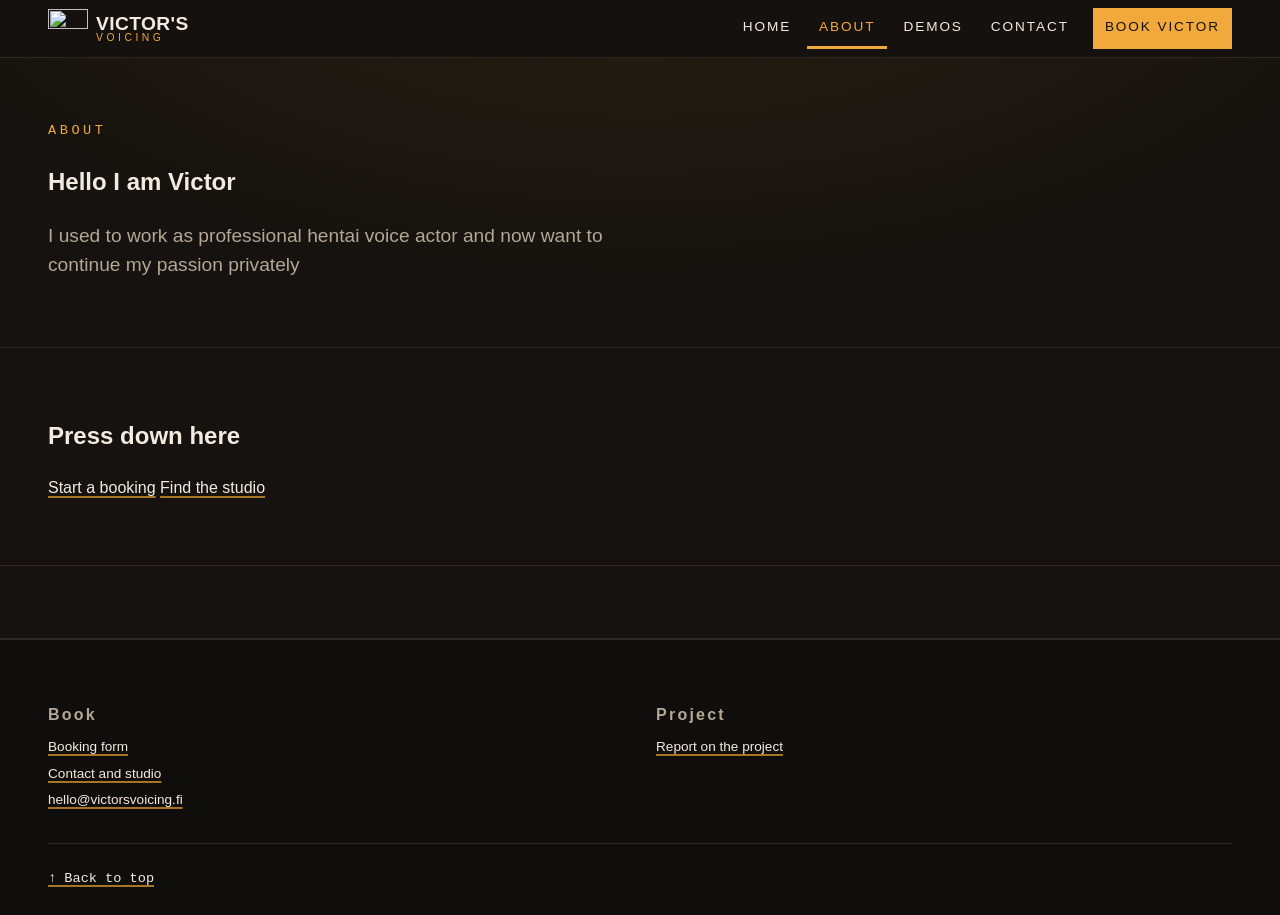
==== commit a7075d1d: "decide on common design pattern across pages, implement in html and css and update some page content" ====
--- a/site/about.html
+++ b/site/about.html
@@ -36,27 +36,16 @@
   </header>
 
   <main id="main">
-    <section class="section hero">
-      <div class="shell hero-grid">
-        <div>
-          <p class="eyebrow">Voice acting · Helsinki</p>
-          <h1 class="hero-title">One voice. <span>A full cast.</span></h1>
-          <p class="lead">I like to do funny voices, send me script to read i send back audio</p>
-        </div>
-        <p class="waveform" aria-hidden="true">
-          <span></span><span></span><span></span><span></span><span></span><span></span><span></span><span></span><span></span><span></span><span></span><span></span><span></span><span></span><span></span><span></span><span></span><span></span><span></span><span></span>
-        </p>
-        <div>
-          <p>Listen to below audio to get a first impression</p>
-          <audio controls preload="none">
-            <source src="media/audio/clip-featured.ogg" type="audio/ogg">
-            <source src="media/audio/clip-featured.mp3" type="audio/mpeg">
-            <a href="media/audio/clip-featured.mp3">Introduction audio clip</a>
-          </audio>
-        </div>
+
+    <section class="section page-header">
+      <div class="shell">
+        <p class="eyebrow">About</p>
+        <h1>Hello <span>I am Victor</span></h1>
+        <p class="lead">I used to work as professional hentai voice actor and now want to continue my passion
+          privately</p>
       </div>
     </section>
-    <h1>Meow</h1>
+
 
     <section class="section">
       <div class="shell split">
@@ -70,8 +59,6 @@
       </div>
     </section>
 
-    <h1>Meow</h1>
-    <h1>Meow</h1>
   </main>
 
   <footer class="site-footer">
--- a/site/css/main.css
+++ b/site/css/main.css
@@ -8,6 +8,7 @@
   --amber: #f2a93b;
   --amber-dim: #a87527;
   --focus: #62d2c3;
+  --muted: #b3a796;
 
 
   /* Nice fonts */
@@ -35,8 +36,18 @@
   --space-3xl: 6.5rem;
 
   --rule: 1px solid var(--foam);
+  --shell: 1320px;
+  --gutter: clamp(1rem, 4vw, 3rem);
 }
 
+
+/* Box-sizing reset: without this, width:100% + padding (eg. .shell) adds
+   padding on top of the width instead of inside it, overflowing the viewport */
+*,
+*::before,
+*::after {
+  box-sizing: border-box;
+}
 
 /* Enforce smooth scroll and normalize size behaviour on mobile  */
 html {
@@ -56,6 +67,20 @@
   min-height: 100vh;
   display: flex;
   flex-direction: column;
+}
+
+/* Images/svg keep their own size unless it exceeds the container */
+img,
+svg {
+  max-width: 100%;
+  height: auto;
+}
+
+/* <audio>/<video> default to a fixed intrinsic width (eg. ~300px for audio)
+   that doesn't shrink inside narrow flex/grid items, so force it to fill instead */
+audio,
+video {
+  width: 100%;
 }
 
 /* A tag color scheme */
@@ -127,6 +152,22 @@
   flex: 1 0 auto;
 }
 
+
+.shell {
+  width: 100%;
+  max-width: var(--shell);
+  margin-inline: auto;
+  padding-inline: var(--gutter);
+}
+
+.site-header {
+  position: sticky;
+  top: 0;
+  z-index: 50;
+  background-color: rgba(21, 18, 15, 0.94);
+  border-bottom: var(--rule);
+}
+
 .eyebrow {
   font-family: var(--font-mono);
   font-size: var(--step--1);
@@ -138,6 +179,11 @@
 
 .hero-grid {
   display: grid;
+  gap: var(--space-m);
+}
+
+.hero-grid>* {
+  min-width: 0;
 }
 
 .hero-title {
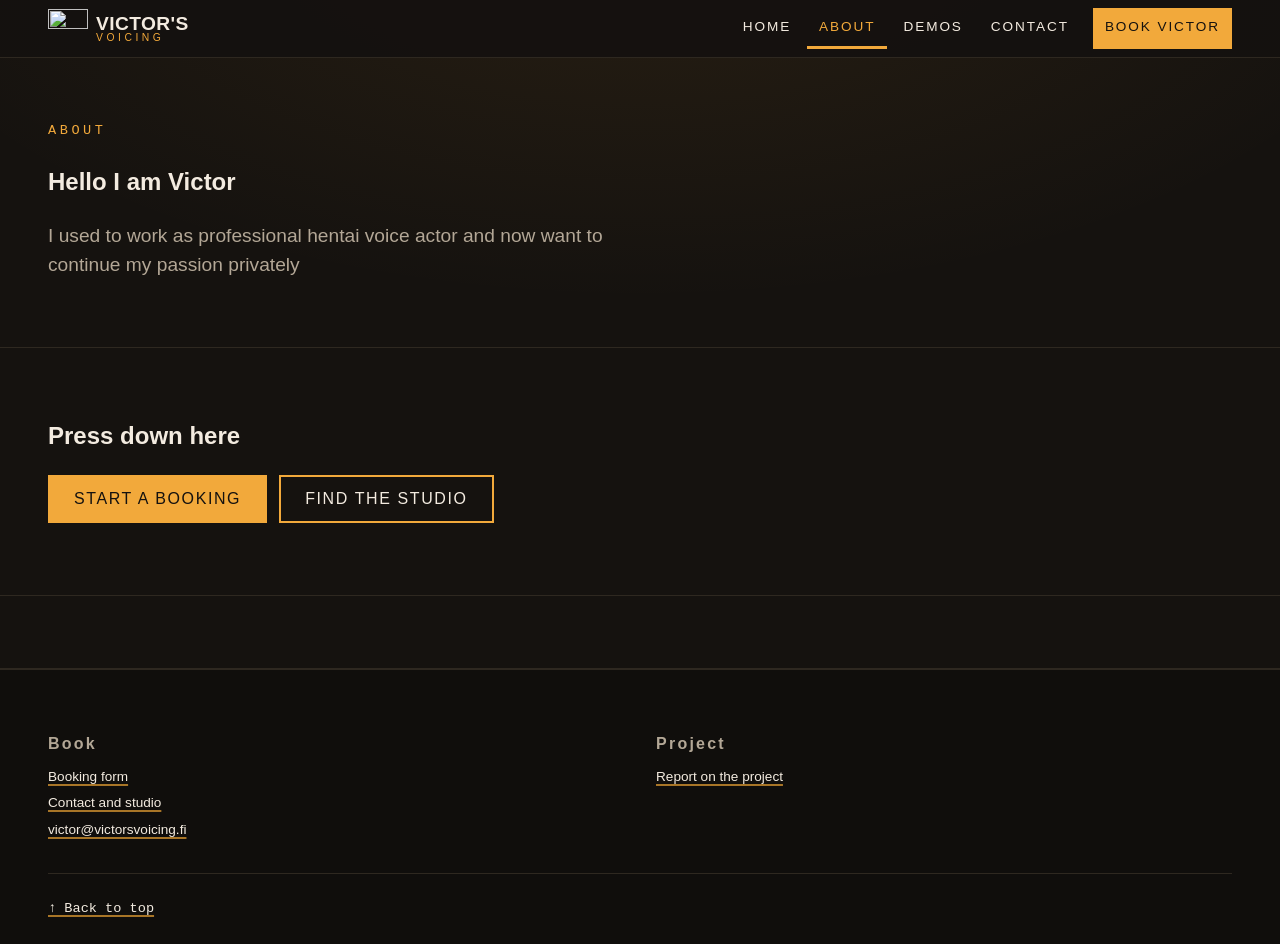
==== commit 885ca252: "contact page: add openstreet map and some text" ====
--- a/site/about.html
+++ b/site/about.html
@@ -53,7 +53,7 @@
           <h2>Press down here</h2>
           <p class="button-row">
             <a class="button button-primary" href="booking.html">Start a booking</a>
-            <a class="button button-ghost" href="contact.html">Find the studio</a>
+            <a class="button" href="contact.html">Find the studio</a>
           </p>
         </div>
       </div>
@@ -70,7 +70,7 @@
           <ul class="footer-list">
             <li><a href="booking.html">Booking form</a></li>
             <li><a href="contact.html">Contact and studio</a></li>
-            <li><a href="mailto:hello@victorsvoicing.fi?subject=Voice%20booking%20enquiry">hello@victorsvoicing.fi</a>
+            <li><a href="mailto:victor@victorsvoicing.fi?subject=Voice%20booking%20enquiry">victor@victorsvoicing.fi</a>
             </li>
           </ul>
         </section>
--- a/site/css/main.css
+++ b/site/css/main.css
@@ -177,12 +177,14 @@
   margin-bottom: var(--space-2xs);
 }
 
-.hero-grid {
+.hero-grid,
+.split {
   display: grid;
   gap: var(--space-m);
 }
 
-.hero-grid>* {
+.hero-grid>*,
+.split>* {
   min-width: 0;
 }
 
@@ -197,3 +199,91 @@
   color: var(--muted);
   max-width: 54ch;
 }
+
+.panel {
+  background-color: var(--booth);
+  border: var(--rule);
+  border-radius: 6px;
+  box-shadow: 0 20px 45px -28px rgba(0, 0, 0, 0.75);
+}
+
+.info-card {
+  padding: var(--space-l);
+}
+
+.map-card {
+  display: flex;
+  flex-direction: column;
+  overflow: hidden;
+}
+
+.map-frame {
+  display: block;
+  width: 100%;
+  aspect-ratio: 4 / 3;
+  border: 0;
+  filter: invert(90%) hue-rotate(180deg) brightness(0.95) contrast(0.85) saturate(0.8);
+}
+
+.map-caption {
+  margin: 0;
+  padding: var(--space-xs) var(--space-l);
+  border-top: var(--rule);
+  background-color: var(--ink);
+  font-family: var(--font-mono);
+  font-size: var(--step--1);
+  color: var(--muted);
+}
+
+.map-caption a {
+  color: var(--amber);
+}
+
+
+.button-row {
+  display: flex;
+  flex-wrap: wrap;
+  gap: var(--space-xs);
+  margin-bottom: var(--space-m);
+}
+
+.button {
+  display: inline-flex;
+  align-items: center;
+  gap: var(--space-2xs);
+  min-height: 48px;
+  padding: 0 var(--space-m);
+  border: 2px solid var(--amber);
+  border-radius: var(--radius);
+  font-family: var(--font-display);
+  font-size: var(--step-0);
+  text-transform: uppercase;
+  letter-spacing: 0.1em;
+  text-decoration: none;
+  transition: transform 160ms ease, background-color 160ms ease, color 160ms ease;
+}
+
+.button-primary:link,
+.button-primary:visited {
+  background-color: var(--amber);
+  color: var(--ink);
+}
+
+.meta-list {
+  display: grid;
+  gap: var(--space-2xs) var(--space-m);
+  margin-bottom: var(--space-m);
+}
+
+.meta-list dt {
+  font-family: var(--font-mono);
+  font-size: var(--step--1);
+  text-transform: uppercase;
+  letter-spacing: 0.14em;
+  color: var(--amber);
+}
+
+.meta-list dd {
+  margin: 0 0 var(--space-2xs) 0;
+  overflow-wrap: anywhere;
+}
--- a/site/css/media-query.css
+++ b/site/css/media-query.css
@@ -2,6 +2,15 @@
   .hero-grid {
     grid-template-columns: 1fr 1fr;
     align-items: center;
+  }
+
+  .split {
+    grid-template-columns: 1fr 1fr;
+    align-items: start;
+  }
+
+  .footer-grid {
+    grid-template-columns: 1fr 1fr;
   }
 }
 
--- a/site/css/footer.css
+++ b/site/css/footer.css
@@ -8,9 +8,12 @@
 
 .footer-grid {
   display: grid;
-  grid-template-columns: 1fr 1fr;
   gap: var(--space-l);
   margin-bottom: var(--space-l);
+}
+
+.footer-grid>* {
+  min-width: 0;
 }
 
 .footer-grid h2 {
@@ -26,6 +29,7 @@
   margin: 0;
   display: grid;
   gap: var(--space-3xs);
+  overflow-wrap: anywhere;
 }
 
 .footer-bottom {
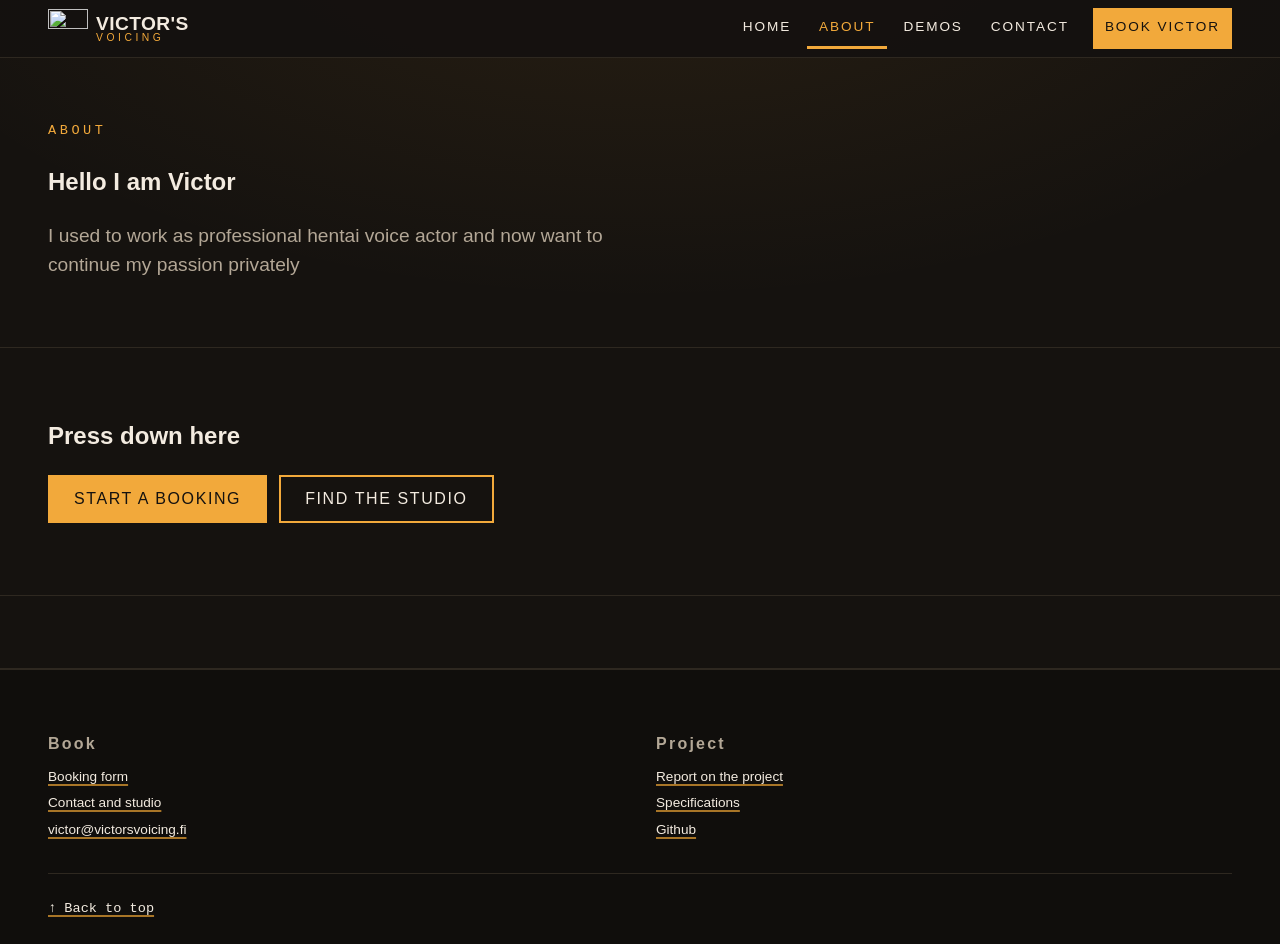
==== commit 97904d1a: "update footer to include link to github and specifications page" ====
--- a/site/about.html
+++ b/site/about.html
@@ -78,6 +78,8 @@
           <h2>Project</h2>
           <ul class="footer-list">
             <li><a href="report.html">Report on the project</a></li>
+            <li><a href="specifications.html">Specifications</a></li>
+            <li><a href="https://github.com/sillymeowmeow69/course-project-1">Github</a></li>
           </ul>
         </section>
       </div>
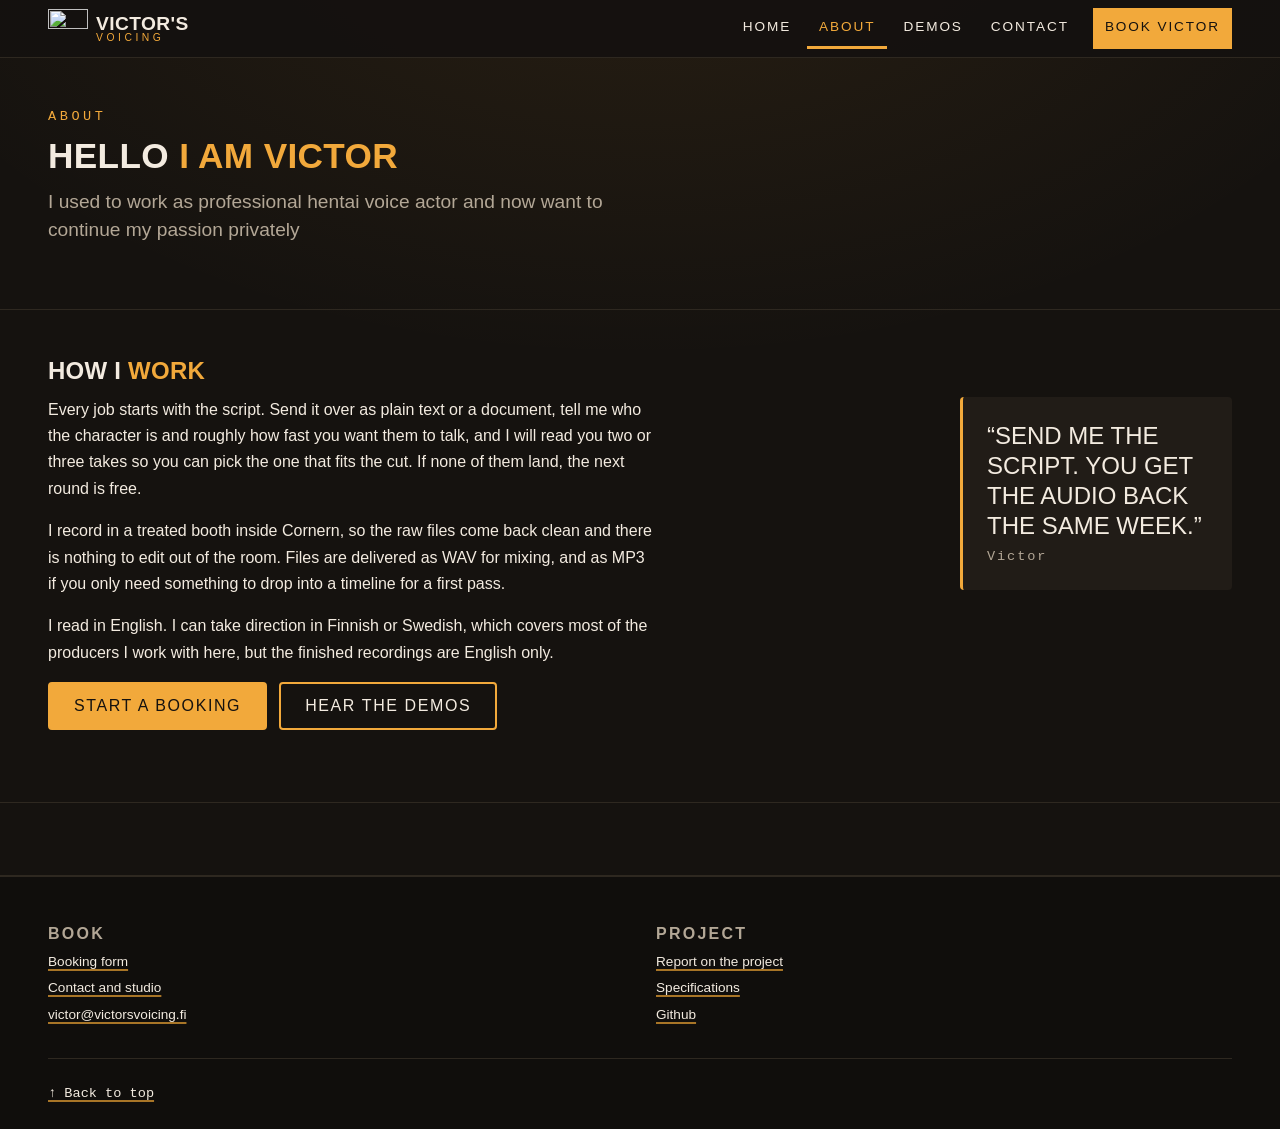
==== commit 735c866e: "remove meow placeholders, update website title, media query and some content" ====
--- a/site/about.html
+++ b/site/about.html
@@ -5,7 +5,7 @@
   <meta charset="UTF-8">
   <meta name="viewport" content="width=device-width, initial-scale=1.0">
   <meta http-equiv="X-UA-Compatible" content="ie=edge">
-  <title>Victor's Voicing</title>
+  <title>About Victor | Victor's Voicing</title>
   <link rel="stylesheet" href="css/main.css">
   <link rel="stylesheet" href="css/header.css">
   <link rel="stylesheet" href="css/waveform.css">
@@ -48,14 +48,27 @@
 
 
     <section class="section">
-      <div class="shell split">
-        <div>
-          <h2>Press down here</h2>
-          <p class="button-row">
-            <a class="button button-primary" href="booking.html">Start a booking</a>
-            <a class="button" href="contact.html">Find the studio</a>
-          </p>
-        </div>
+      <div class="shell">
+        <article class="flow-text">
+          <h2>How I <span>work</span></h2>
+          <blockquote class="pull-quote">
+            <p>“Send me the script. You get the audio back the same week.”</p>
+            <cite>Victor</cite>
+          </blockquote>
+          <p>Every job starts with the script. Send it over as plain text or a document, tell me who the character is
+            and roughly how fast you want them to talk, and I will read you two or three takes so you can pick the one
+            that fits the cut. If none of them land, the next round is free.</p>
+          <p>I record in a treated booth inside Cornern, so the raw files come back clean and there is nothing to
+            edit out of the room. Files are delivered as WAV for mixing, and as MP3 if you only need something to drop
+            into a timeline for a first pass.</p>
+          <p>I read in English. I can take direction in Finnish or Swedish, which covers most of the producers I work
+            with here, but the finished recordings are English only.</p>
+        </article>
+
+        <p class="button-row">
+          <a class="button button-primary" href="booking.html">Start a booking</a>
+          <a class="button" href="demos.html">Hear the demos</a>
+        </p>
       </div>
     </section>
 
--- a/site/css/main.css
+++ b/site/css/main.css
@@ -36,13 +36,12 @@
   --space-3xl: 6.5rem;
 
   --rule: 1px solid var(--foam);
+  --radius: 4px;
   --shell: 1320px;
   --gutter: clamp(1rem, 4vw, 3rem);
 }
 
 
-/* Box-sizing reset: without this, width:100% + padding (eg. .shell) adds
-   padding on top of the width instead of inside it, overflowing the viewport */
 *,
 *::before,
 *::after {
@@ -76,11 +75,42 @@
   height: auto;
 }
 
-/* <audio>/<video> default to a fixed intrinsic width (eg. ~300px for audio)
-   that doesn't shrink inside narrow flex/grid items, so force it to fill instead */
 audio,
 video {
   width: 100%;
+}
+
+h1,
+h2,
+h3 {
+  font-family: var(--font-display);
+  font-weight: 700;
+  text-transform: uppercase;
+  letter-spacing: 0.01em;
+  line-height: 1.1;
+  margin-block: 0 var(--space-xs);
+}
+
+h1 {
+  font-size: var(--step-4);
+}
+
+h2 {
+  font-size: var(--step-2);
+}
+
+h3 {
+  font-size: var(--step-1);
+}
+
+h1 span,
+h2 span {
+  color: var(--amber);
+}
+
+p {
+  max-width: 68ch;
+  margin-block: 0 var(--space-s);
 }
 
 /* A tag color scheme */
@@ -158,14 +188,6 @@
   max-width: var(--shell);
   margin-inline: auto;
   padding-inline: var(--gutter);
-}
-
-.site-header {
-  position: sticky;
-  top: 0;
-  z-index: 50;
-  background-color: rgba(21, 18, 15, 0.94);
-  border-bottom: var(--rule);
 }
 
 .eyebrow {
@@ -239,6 +261,40 @@
   color: var(--amber);
 }
 
+
+.pull-quote {
+  margin: 0 0 var(--space-m) 0;
+  padding: var(--space-m);
+  background-color: var(--booth);
+  border-left: 3px solid var(--amber);
+  border-radius: var(--radius);
+  font-family: var(--font-display);
+  font-size: var(--step-2);
+  line-height: 1.25;
+  text-transform: uppercase;
+}
+
+.pull-quote p {
+  margin: 0;
+  max-width: none;
+}
+
+.pull-quote cite {
+  display: block;
+  margin-top: var(--space-2xs);
+  font-family: var(--font-mono);
+  font-size: var(--step--1);
+  font-style: normal;
+  letter-spacing: 0.14em;
+  text-transform: none;
+  color: var(--muted);
+}
+
+.flow-text::after {
+  content: "";
+  display: block;
+  clear: both;
+}
 
 .button-row {
   display: flex;
--- a/site/css/media-query.css
+++ b/site/css/media-query.css
@@ -12,14 +12,16 @@
   .footer-grid {
     grid-template-columns: 1fr 1fr;
   }
+
+  /* Enough measure to wrap text beside a floated block */
+  .pull-quote {
+    float: right;
+    width: 17rem;
+    margin-left: var(--space-l);
+  }
 }
 
 
-/*
-  Nav bar desktop override.
-
-  enough room to show the links permanently so we undo all folding by removing/hiding stuff and lay menu out flat
-*/
 @media (min-width: 1024px) {
 
   .nav-toggle,
@@ -72,3 +74,23 @@
     border-bottom-color: transparent;
   }
 }
+
+
+/*
+  Third breakpoint: large desktop and 4K.
+*/
+@media (min-width: 1600px) {
+  :root {
+    --shell: 1560px;
+    --step-0: 1.0625rem;
+    --step-5: 3.1rem;
+  }
+
+  .hero-grid {
+    grid-template-columns: 1.1fr 0.9fr;
+  }
+
+  .pull-quote {
+    width: 21rem;
+  }
+}
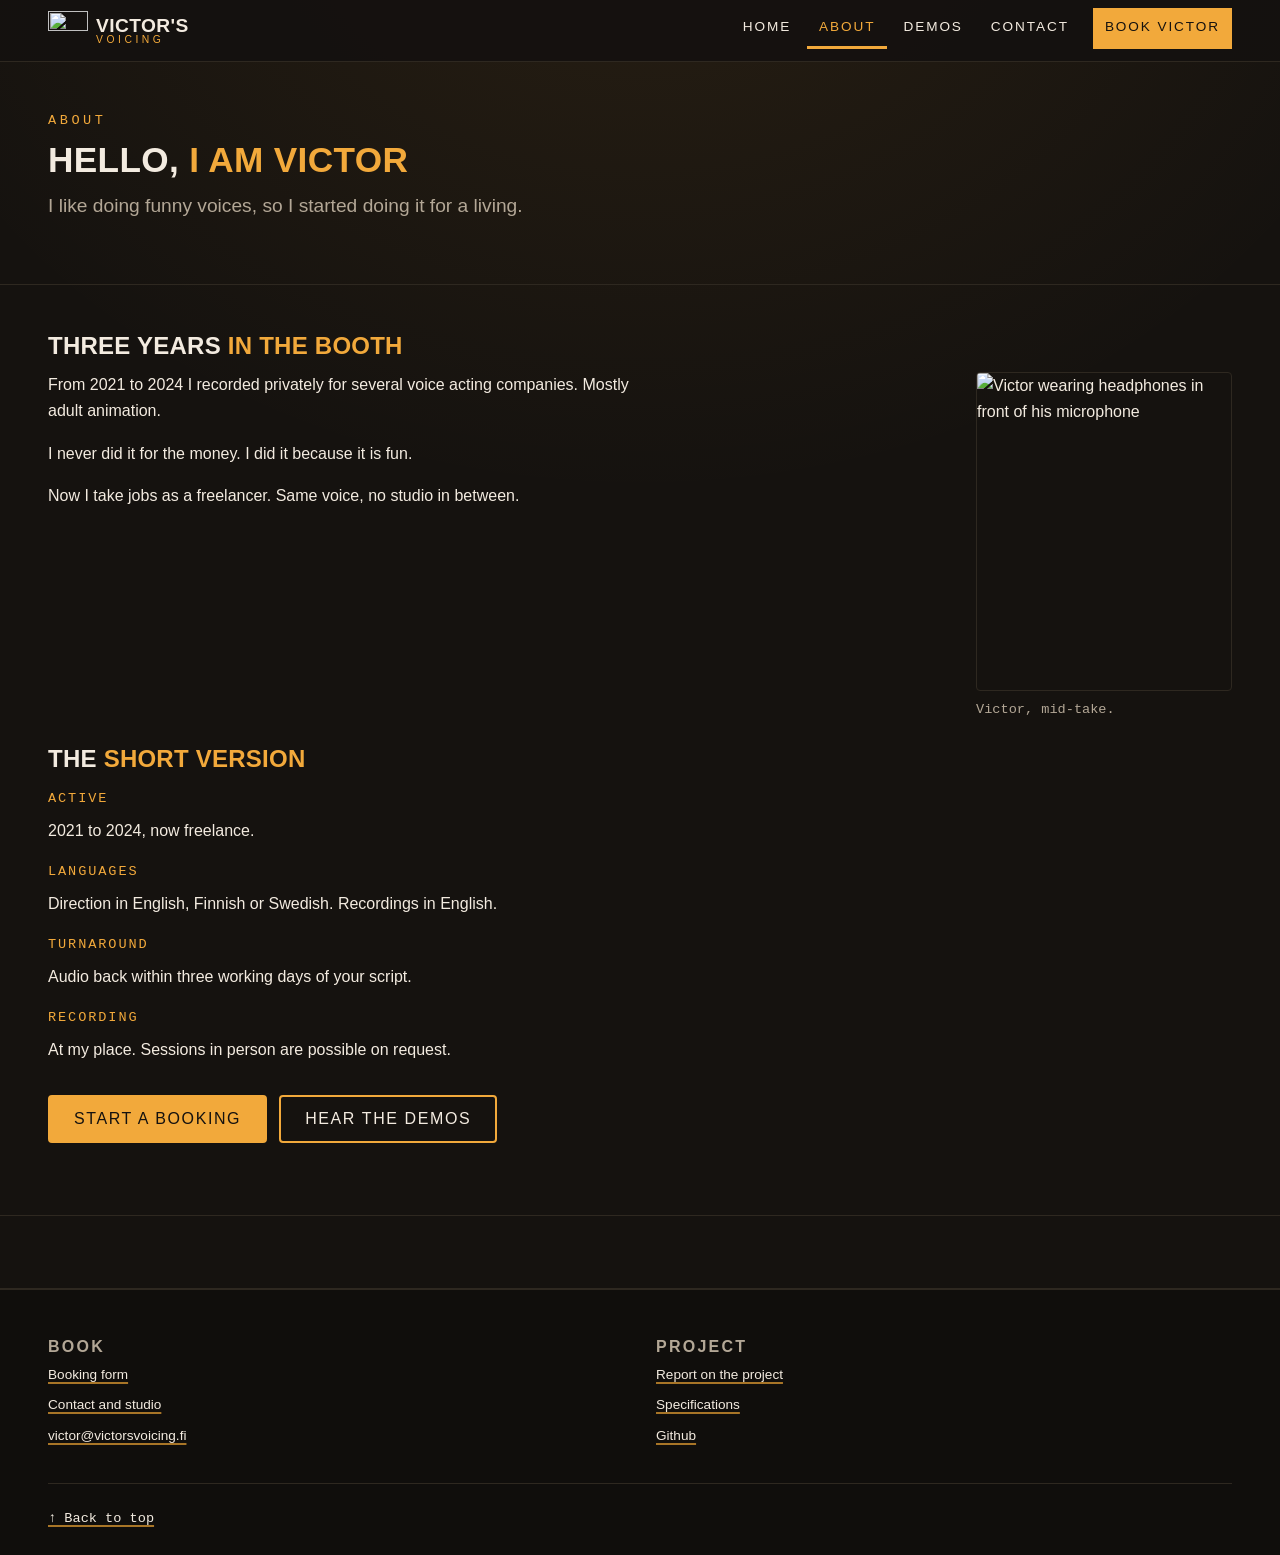
==== commit 83940bfd: "about page: background text with floated portrait" ====
--- a/site/about.html
+++ b/site/about.html
@@ -40,30 +40,36 @@
     <section class="section page-header">
       <div class="shell">
         <p class="eyebrow">About</p>
-        <h1>Hello <span>I am Victor</span></h1>
-        <p class="lead">I used to work as professional hentai voice actor and now want to continue my passion
-          privately</p>
+        <h1>Hello, <span>I am Victor</span></h1>
+        <p class="lead">I like doing funny voices, so I started doing it for a living.</p>
       </div>
     </section>
-
 
     <section class="section">
       <div class="shell">
         <article class="flow-text">
-          <h2>How I <span>work</span></h2>
-          <blockquote class="pull-quote">
-            <p>“Send me the script. You get the audio back the same week.”</p>
-            <cite>Victor</cite>
-          </blockquote>
-          <p>Every job starts with the script. Send it over as plain text or a document, tell me who the character is
-            and roughly how fast you want them to talk, and I will read you two or three takes so you can pick the one
-            that fits the cut. If none of them land, the next round is free.</p>
-          <p>I record in a treated booth inside Cornern, so the raw files come back clean and there is nothing to
-            edit out of the room. Files are delivered as WAV for mixing, and as MP3 if you only need something to drop
-            into a timeline for a first pass.</p>
-          <p>I read in English. I can take direction in Finnish or Swedish, which covers most of the producers I work
-            with here, but the finished recordings are English only.</p>
+          <h2>Three years <span>in the booth</span></h2>
+          <figure class="float-figure">
+            <img src="media/images/victor-portrait.jpg" alt="Victor wearing headphones in front of his microphone"
+              width="640" height="800">
+            <figcaption>Victor, mid-take.</figcaption>
+          </figure>
+          <p>From 2021 to 2024 I recorded privately for several voice acting companies. Mostly adult animation.</p>
+          <p>I never did it for the money. I did it because it is fun.</p>
+          <p>Now I take jobs as a freelancer. Same voice, no studio in between.</p>
         </article>
+
+        <h2>The <span>short version</span></h2>
+        <dl class="meta-list">
+          <dt>Active</dt>
+          <dd>2021 to 2024, now freelance.</dd>
+          <dt>Languages</dt>
+          <dd>Direction in English, Finnish or Swedish. Recordings in English.</dd>
+          <dt>Turnaround</dt>
+          <dd>Audio back within three working days of your script.</dd>
+          <dt>Recording</dt>
+          <dd>At my place. Sessions in person are possible on request.</dd>
+        </dl>
 
         <p class="button-row">
           <a class="button button-primary" href="booking.html">Start a booking</a>
--- a/site/css/main.css
+++ b/site/css/main.css
@@ -262,31 +262,24 @@
 }
 
 
-.pull-quote {
+/* Floated portrait. Mobile first: a plain stacked block here, and only from
+   the tablet breakpoint up does it float out of the flow so the text wraps
+   around it. .flow-text clears the float again afterwards. */
+.float-figure {
   margin: 0 0 var(--space-m) 0;
-  padding: var(--space-m);
-  background-color: var(--booth);
-  border-left: 3px solid var(--amber);
+}
+
+.float-figure img {
+  display: block;
+  width: 100%;
+  border: var(--rule);
   border-radius: var(--radius);
-  font-family: var(--font-display);
-  font-size: var(--step-2);
-  line-height: 1.25;
-  text-transform: uppercase;
-}
-
-.pull-quote p {
-  margin: 0;
-  max-width: none;
-}
-
-.pull-quote cite {
-  display: block;
+}
+
+.float-figure figcaption {
   margin-top: var(--space-2xs);
   font-family: var(--font-mono);
   font-size: var(--step--1);
-  font-style: normal;
-  letter-spacing: 0.14em;
-  text-transform: none;
   color: var(--muted);
 }
 
@@ -294,6 +287,77 @@
   content: "";
   display: block;
   clear: both;
+}
+
+/* Card grid. auto-fit means it reflows on its own from one column to three
+   without needing a breakpoint of its own */
+.card-grid {
+  display: grid;
+  gap: var(--space-m);
+  grid-template-columns: repeat(auto-fit, minmax(15rem, 1fr));
+  margin-bottom: var(--space-m);
+}
+
+.card {
+  padding: var(--space-m);
+}
+
+.card h3 {
+  color: var(--amber);
+}
+
+.card p:last-child {
+  margin-bottom: 0;
+}
+
+ol,
+ul {
+  padding-left: var(--space-m);
+  margin-block: 0 var(--space-s);
+}
+
+li {
+  margin-bottom: var(--space-3xs);
+}
+
+.caption,
+.featured figcaption {
+  margin-top: var(--space-2xs);
+  font-family: var(--font-mono);
+  font-size: var(--step--1);
+  color: var(--muted);
+}
+
+/* Capped so the photo does not grow to the full width of the shell */
+.featured {
+  margin: 0;
+  max-width: 30rem;
+}
+
+.featured img {
+  display: block;
+  width: 100%;
+  border: var(--rule);
+  border-radius: var(--radius);
+}
+
+.video-frame {
+  display: block;
+  width: 100%;
+  border: var(--rule);
+  border-radius: var(--radius);
+  background-color: #000;
+}
+
+/* The gallery lives in its own small HTML document loaded through an iframe,
+   so it needs a fixed height here and scrolls internally */
+.gallery-frame {
+  display: block;
+  width: 100%;
+  height: 26rem;
+  border: var(--rule);
+  border-radius: var(--radius);
+  background-color: var(--booth);
 }
 
 .button-row {
--- a/site/css/media-query.css
+++ b/site/css/media-query.css
@@ -14,9 +14,9 @@
   }
 
   /* Enough measure to wrap text beside a floated block */
-  .pull-quote {
+  .float-figure {
     float: right;
-    width: 17rem;
+    width: 16rem;
     margin-left: var(--space-l);
   }
 }
@@ -90,7 +90,7 @@
     grid-template-columns: 1.1fr 0.9fr;
   }
 
-  .pull-quote {
-    width: 21rem;
+  .float-figure {
+    width: 20rem;
   }
 }
